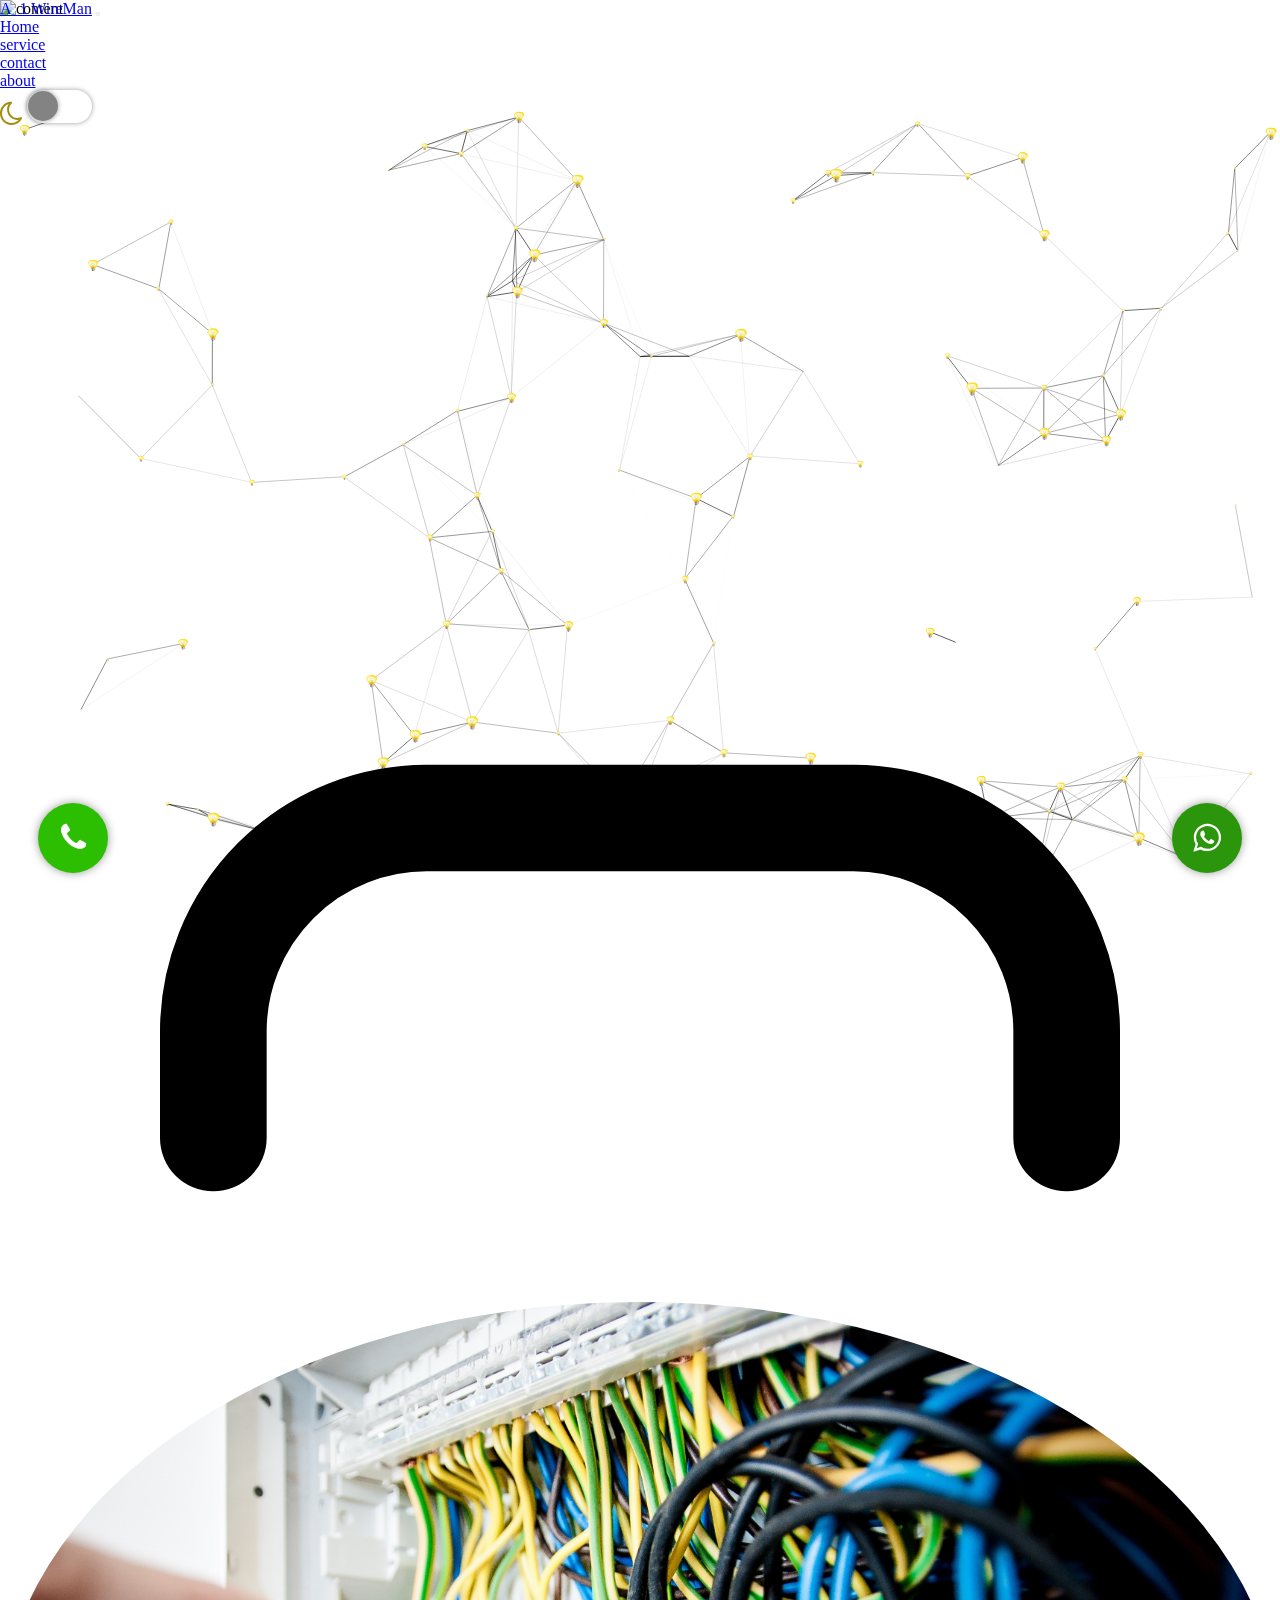
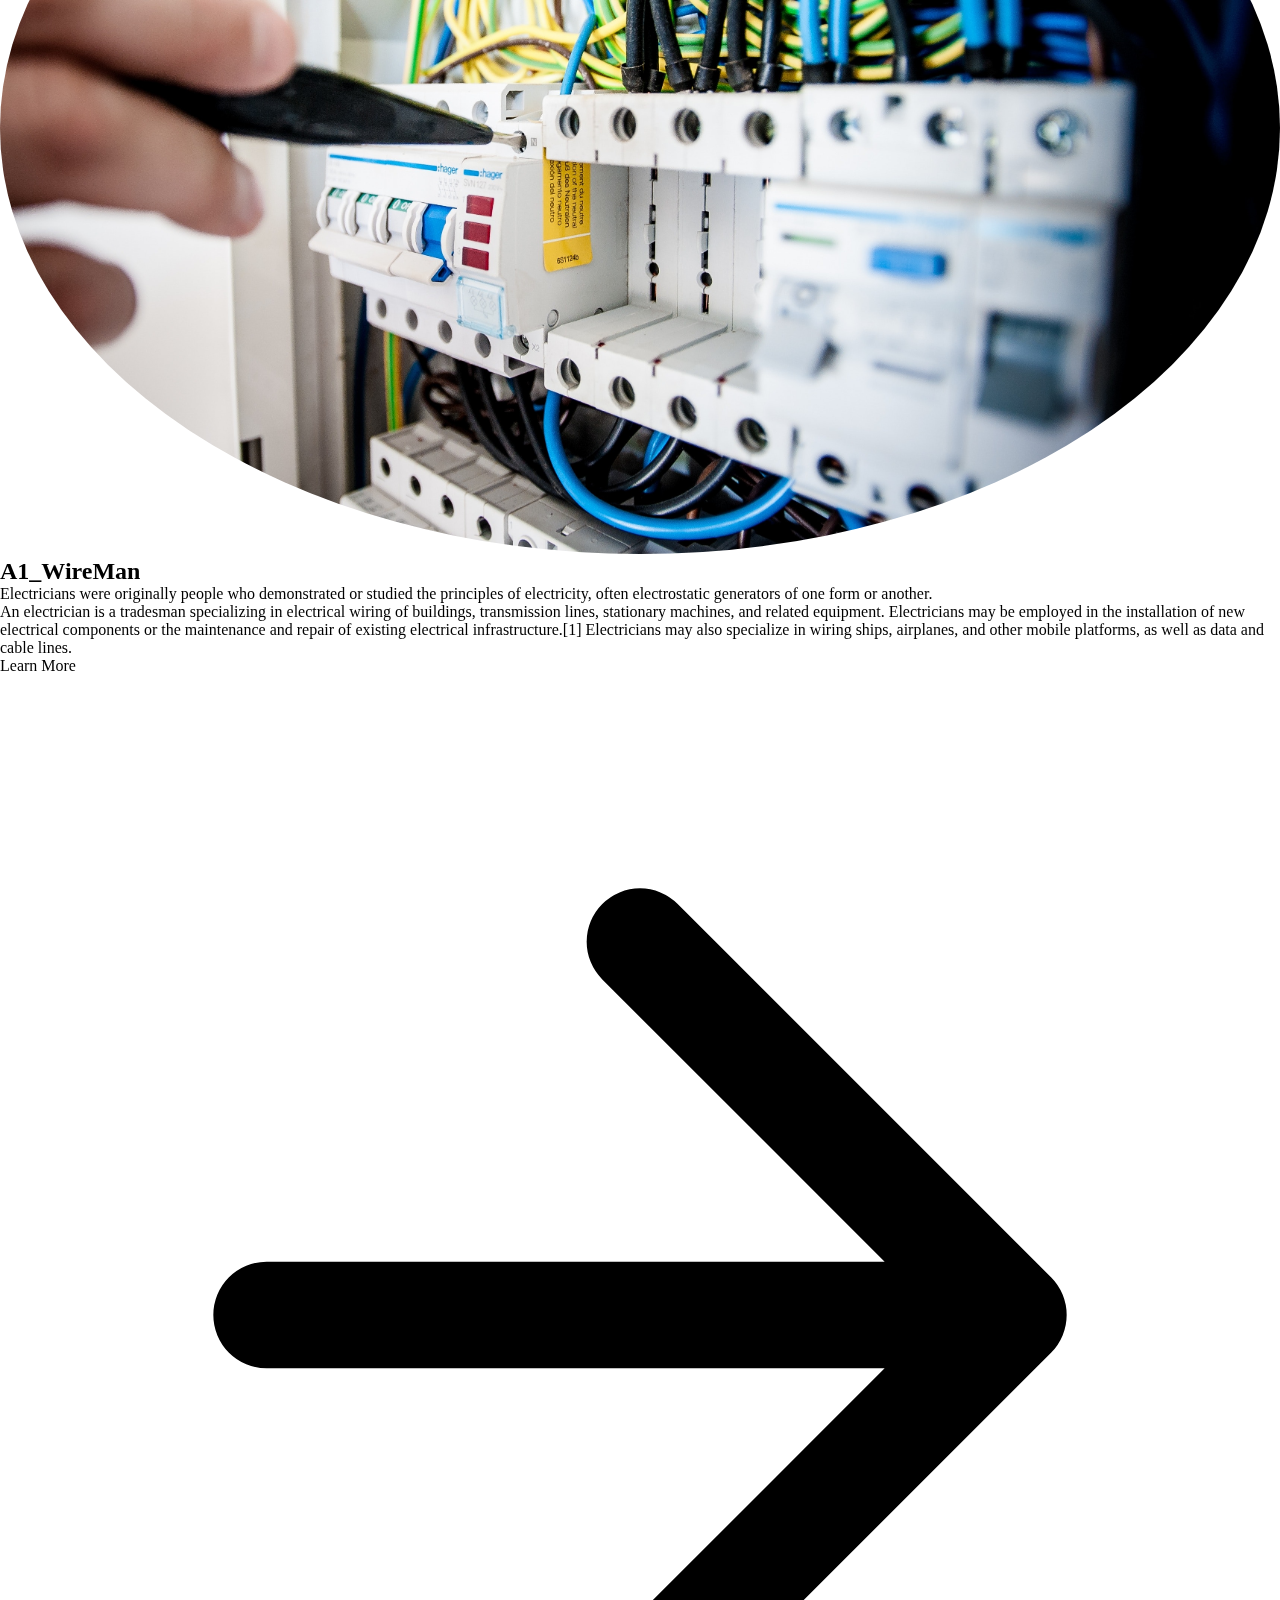
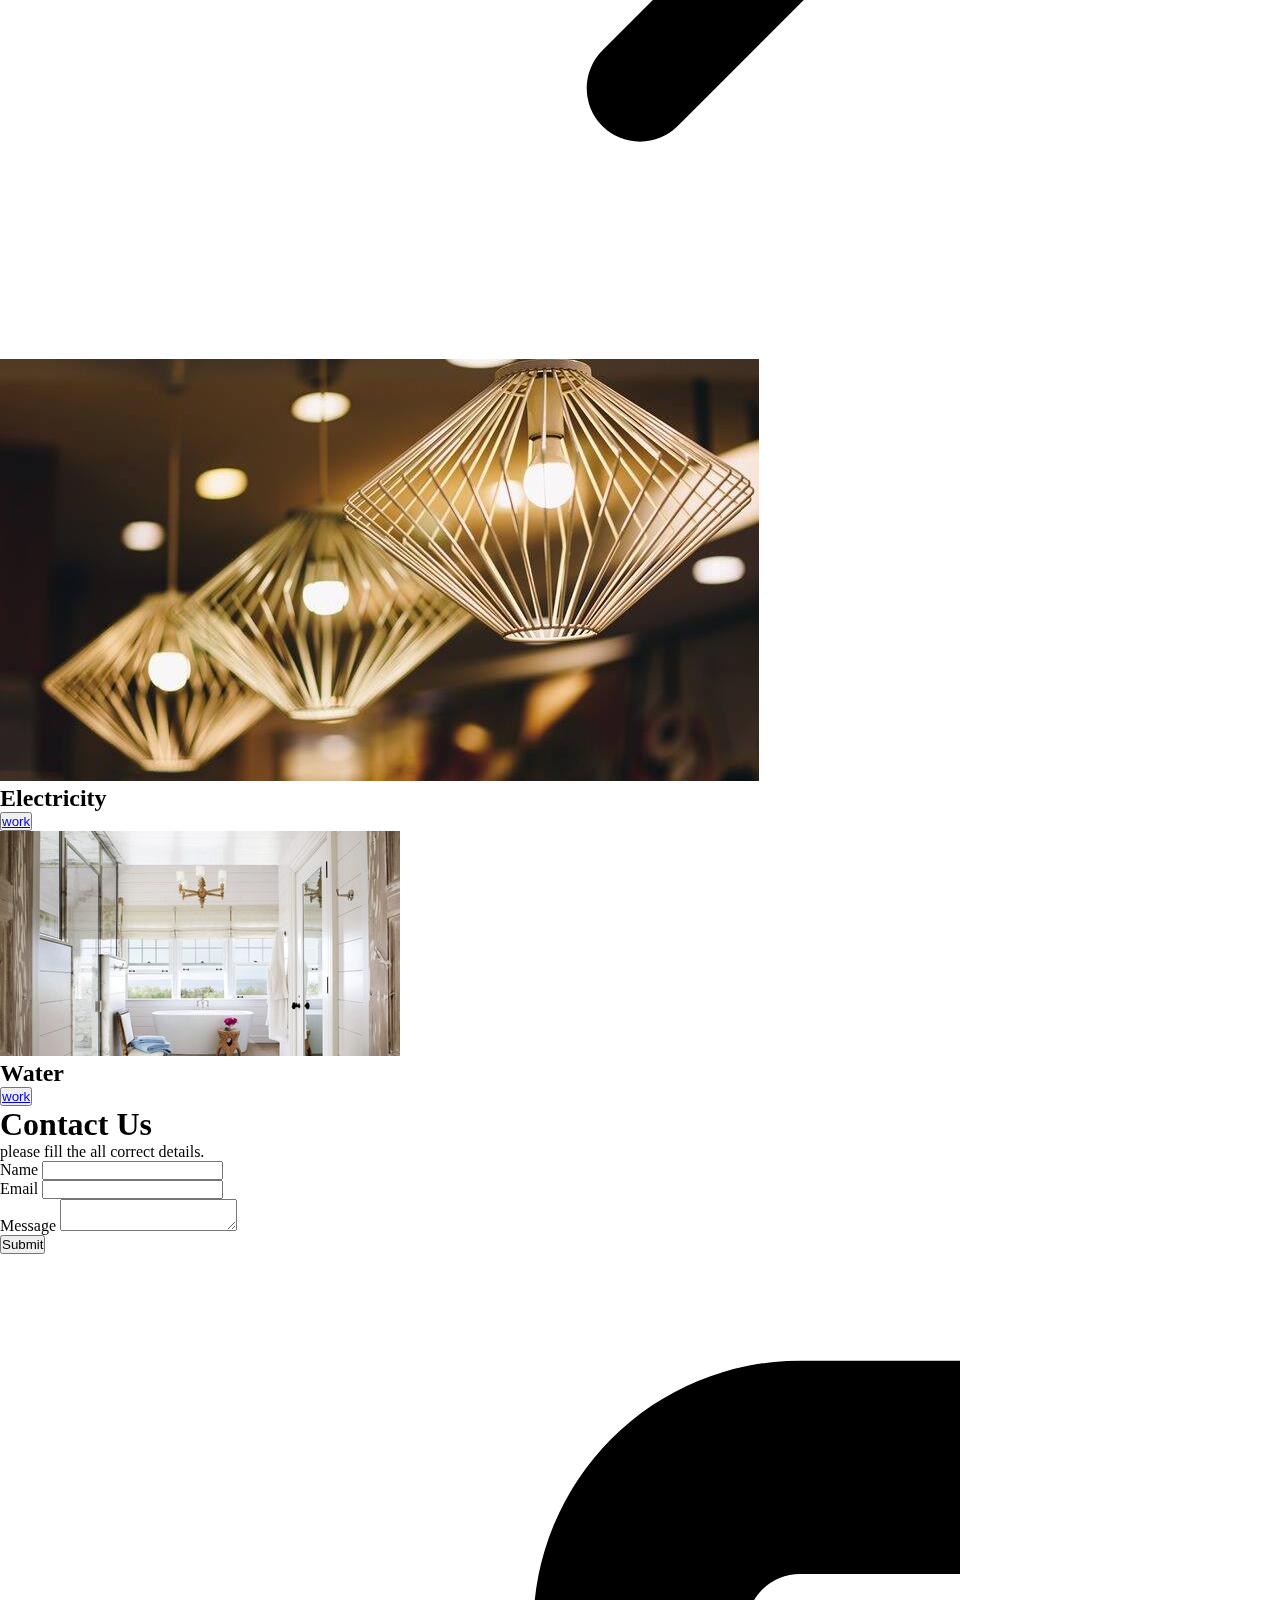
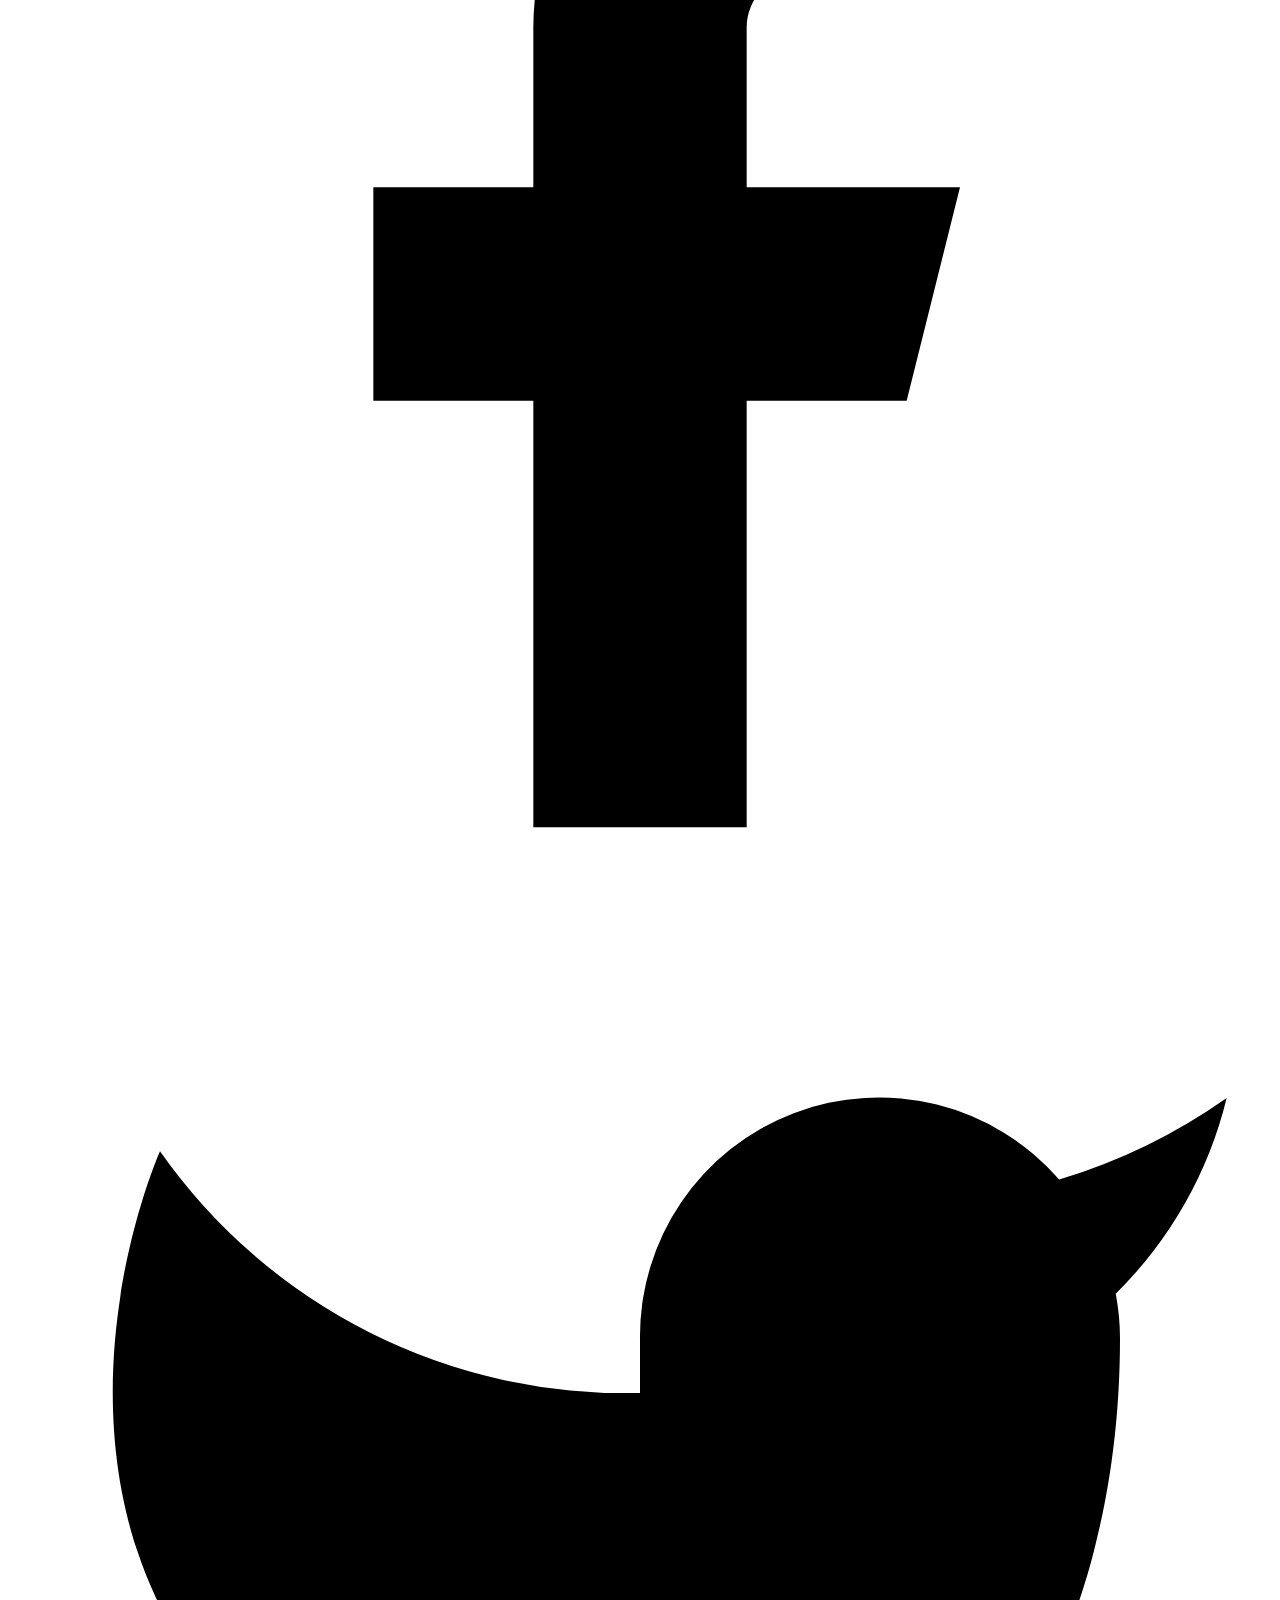
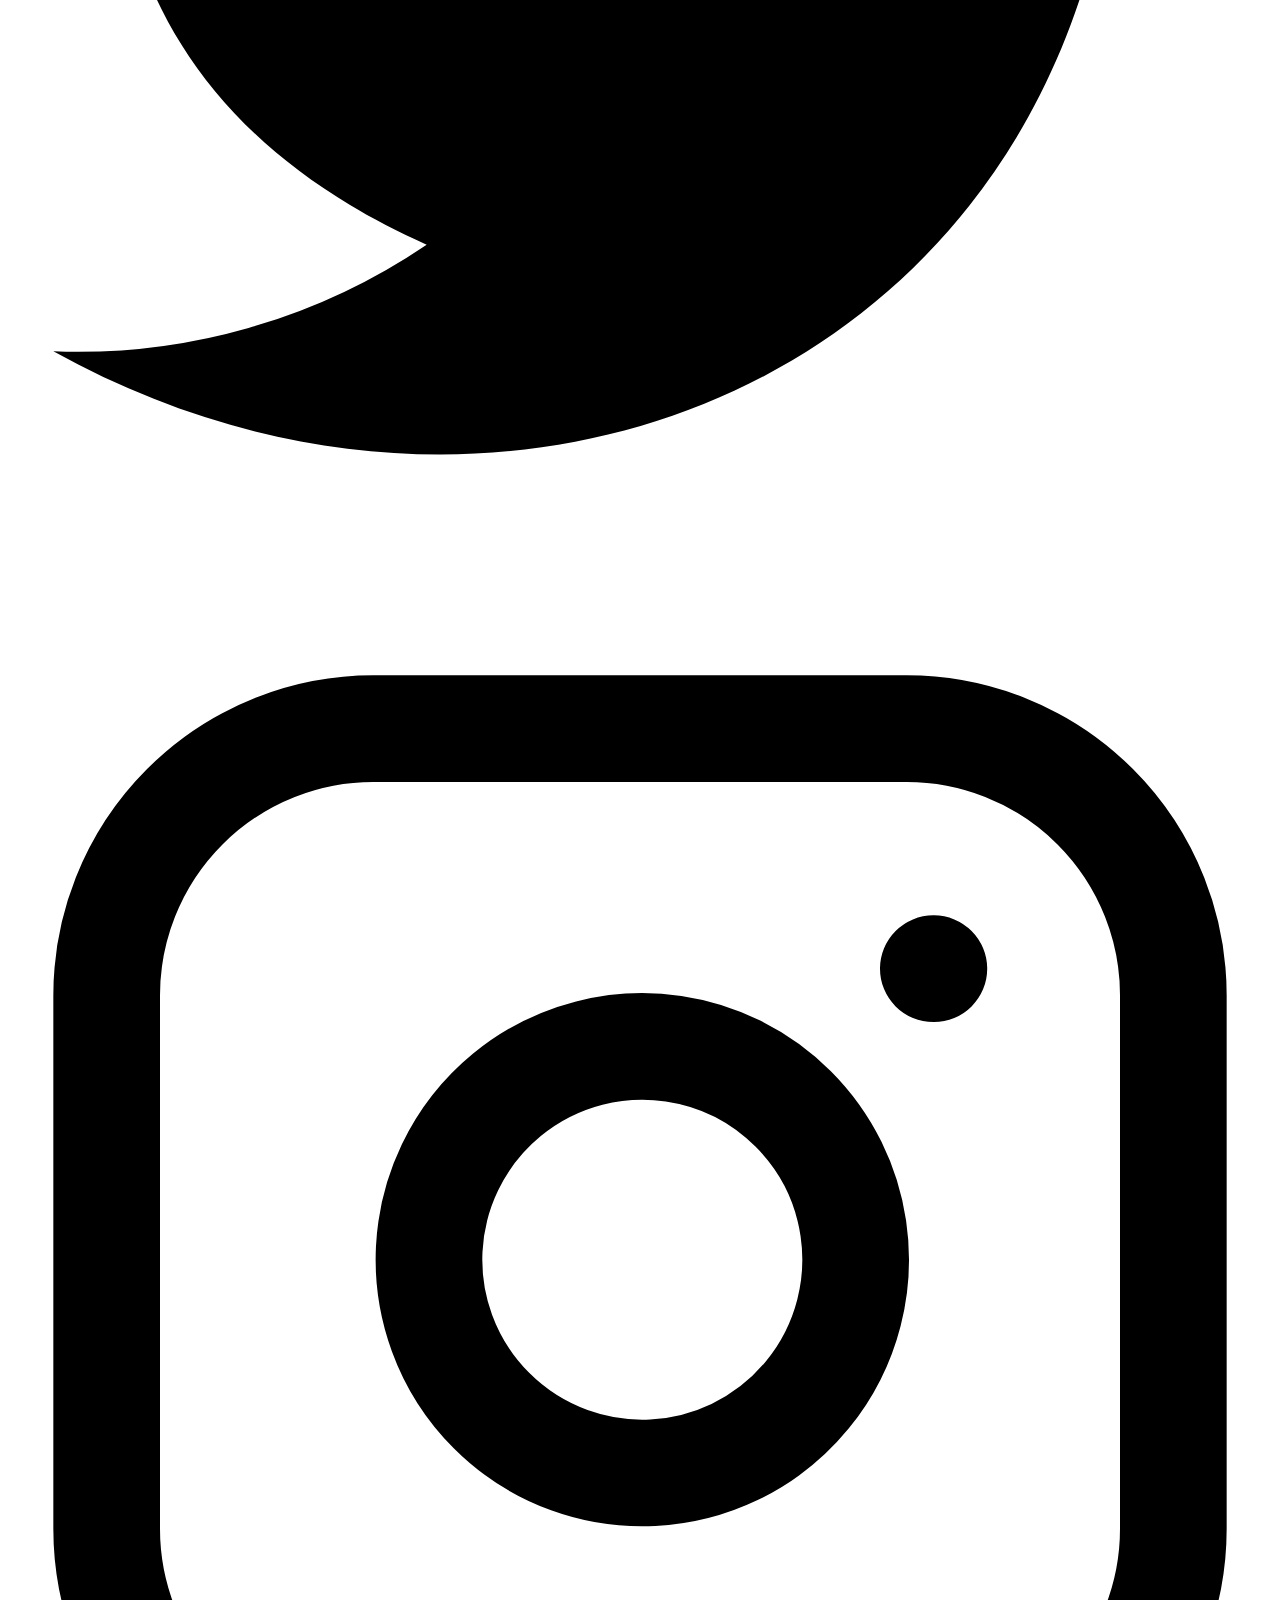
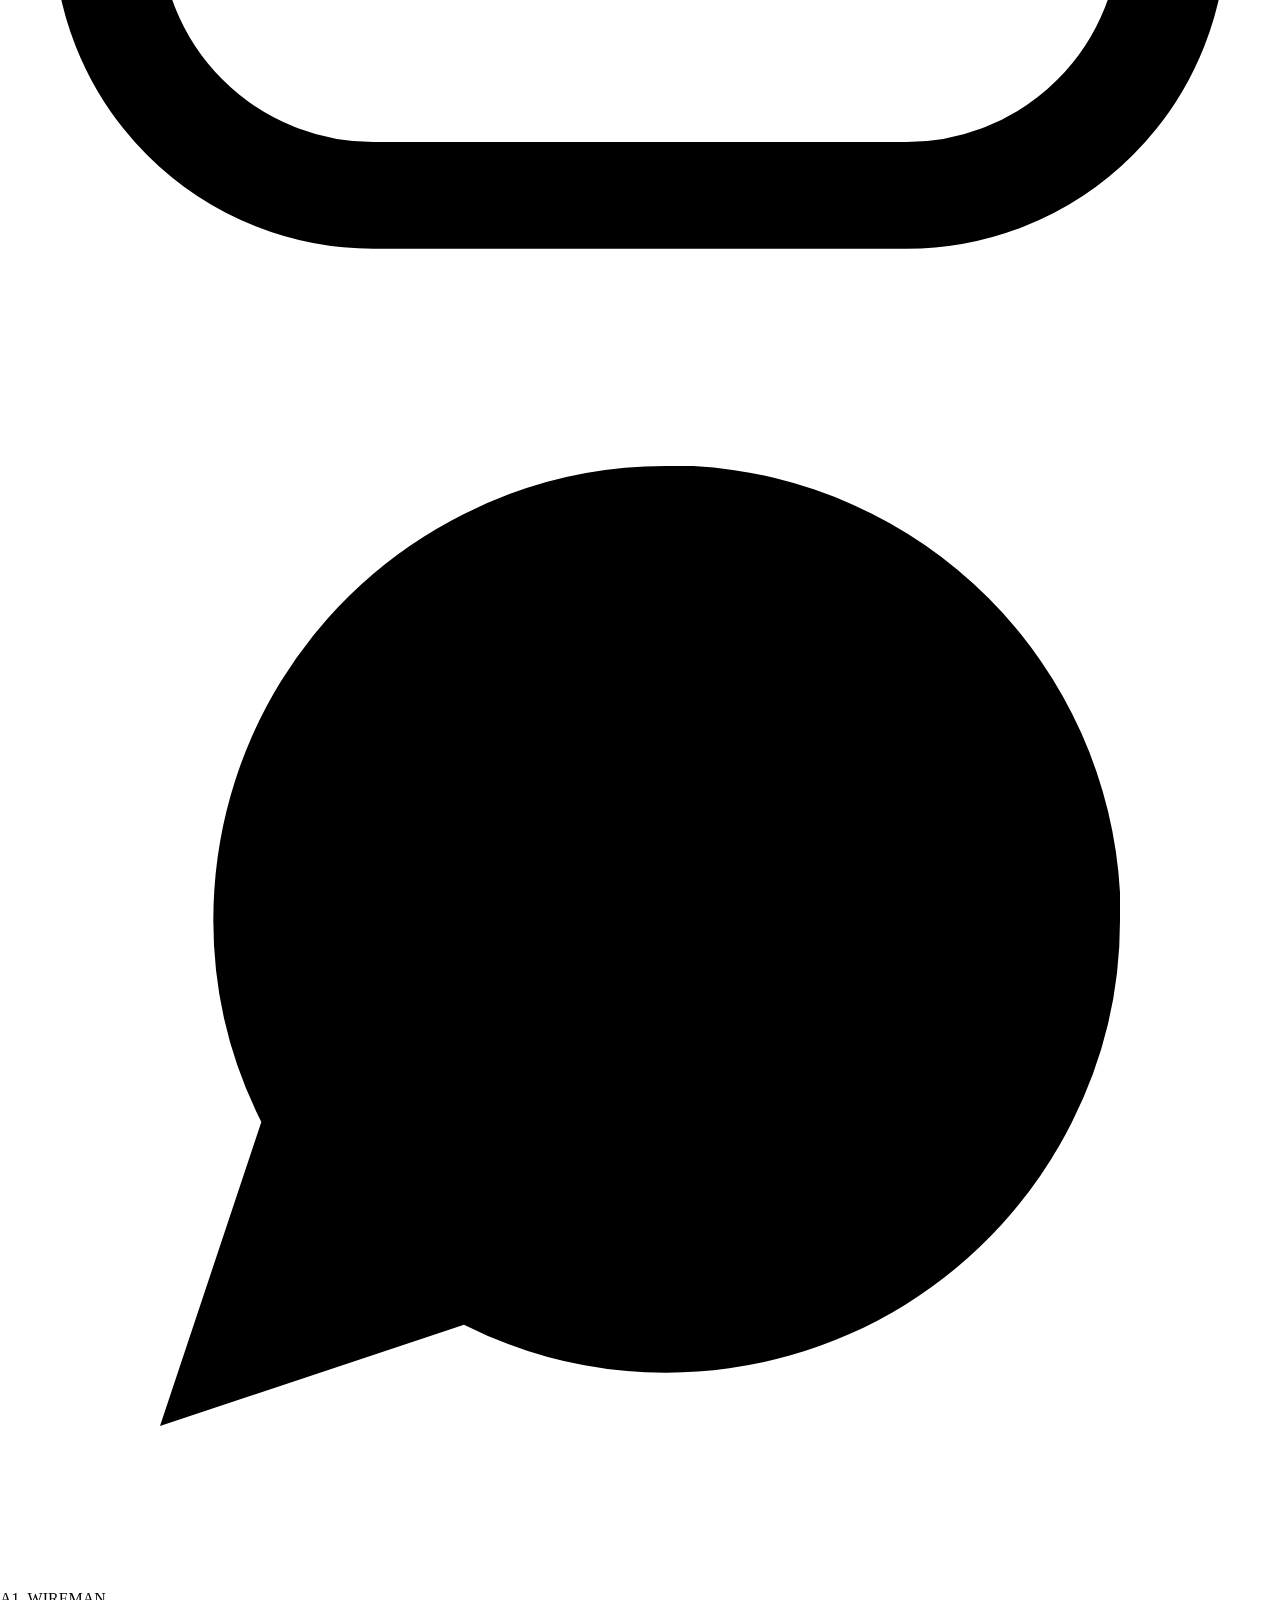
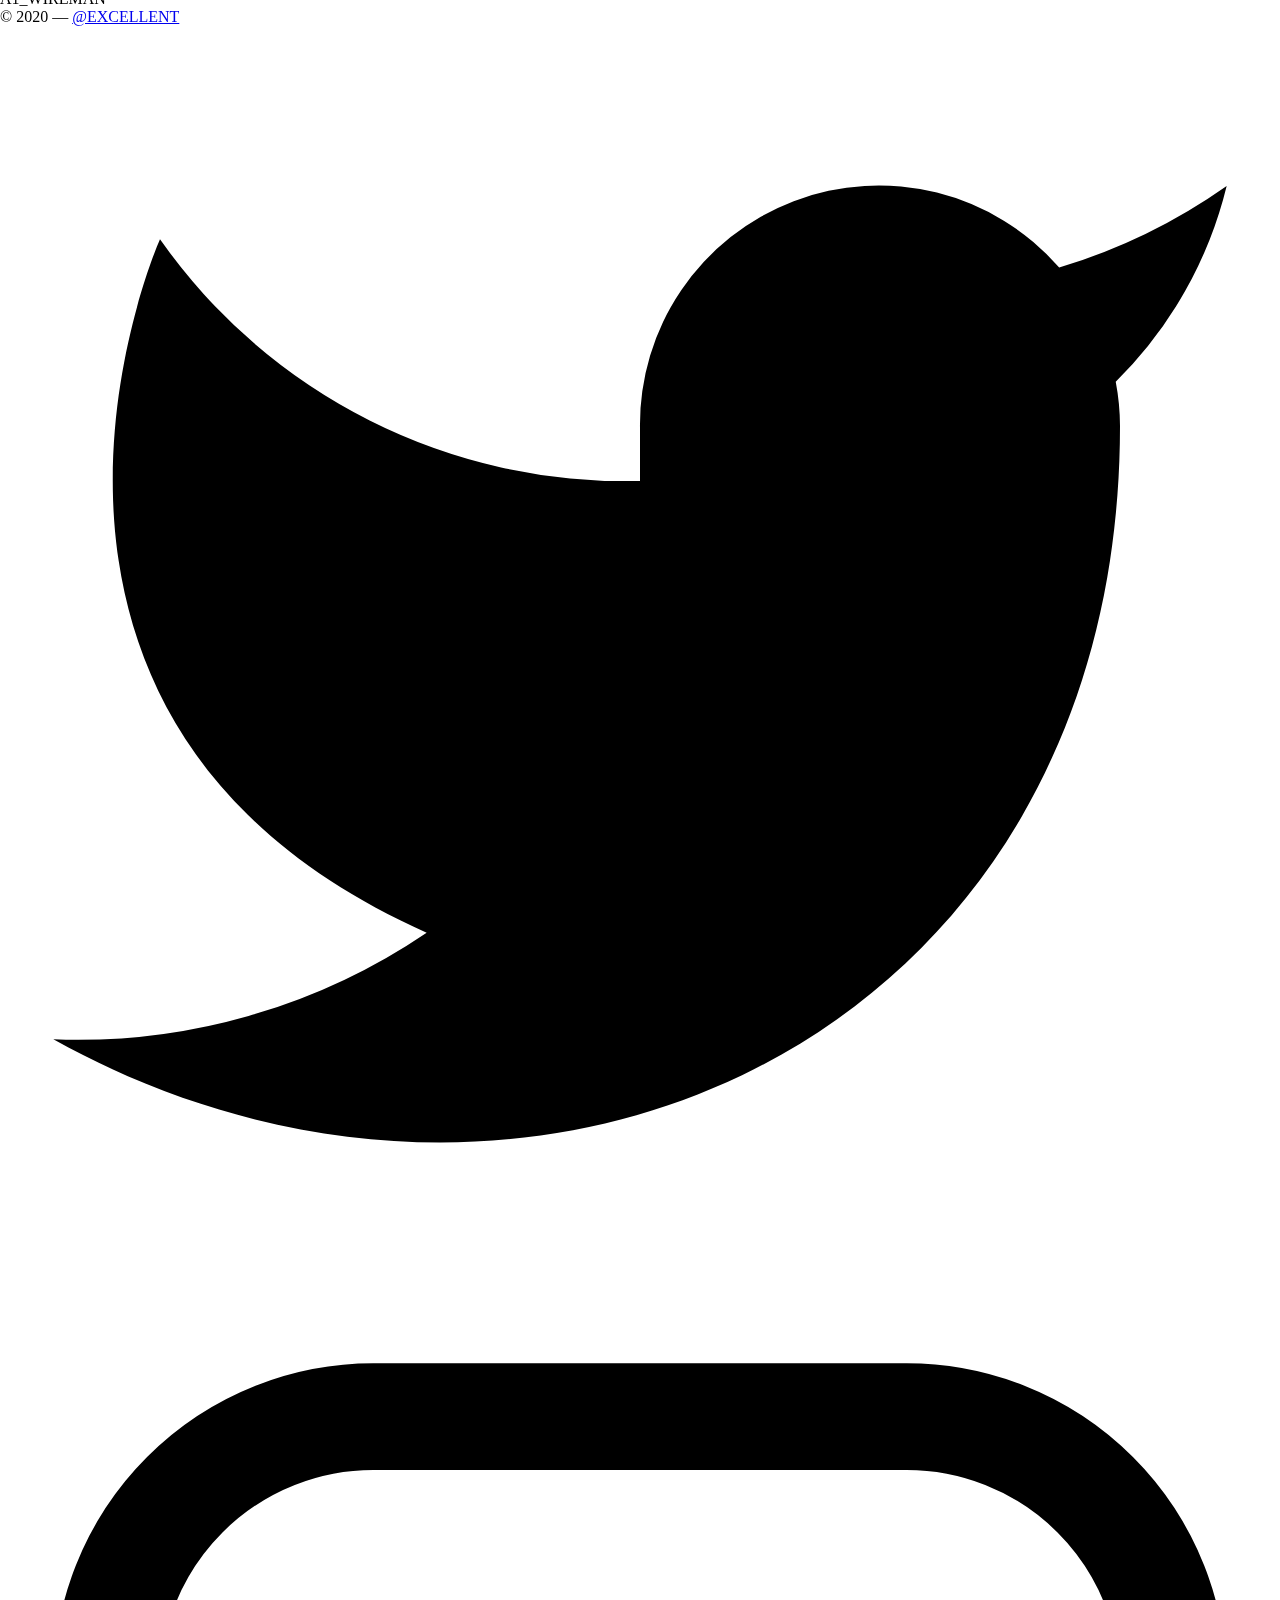
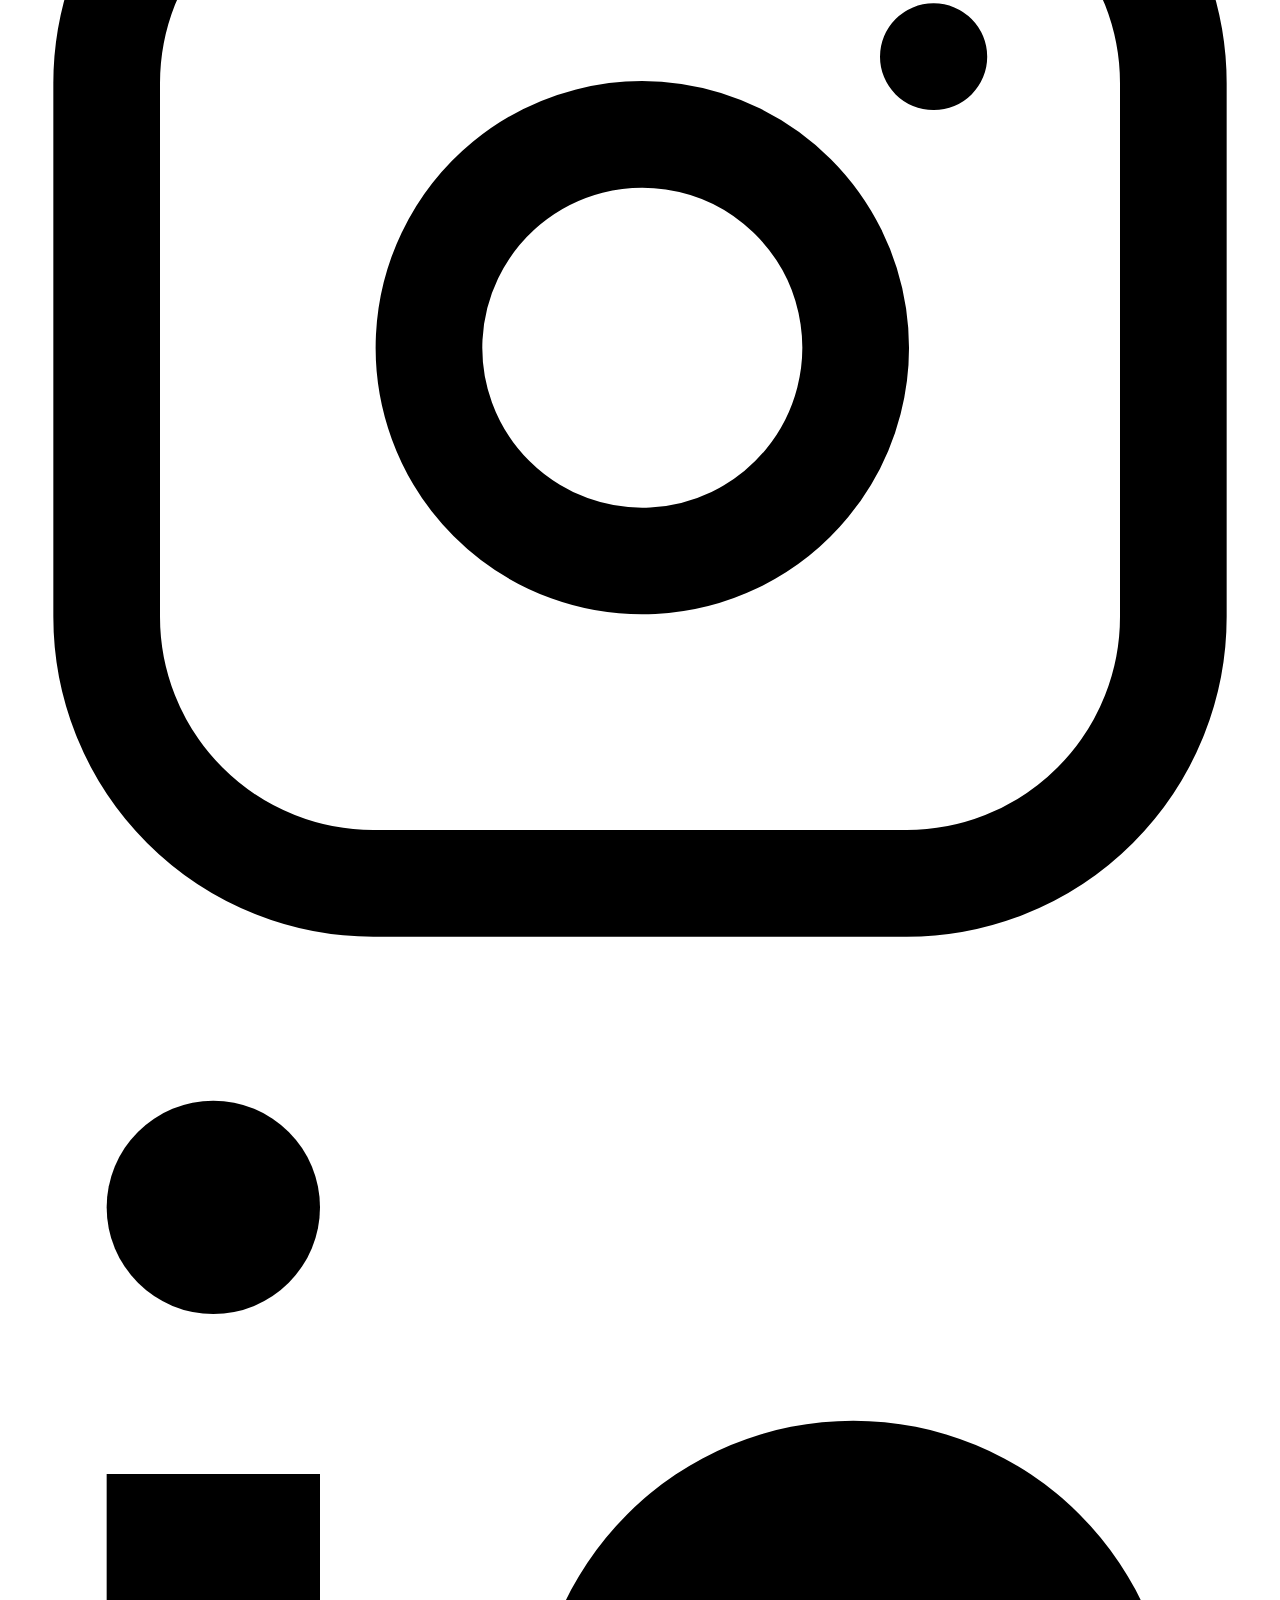
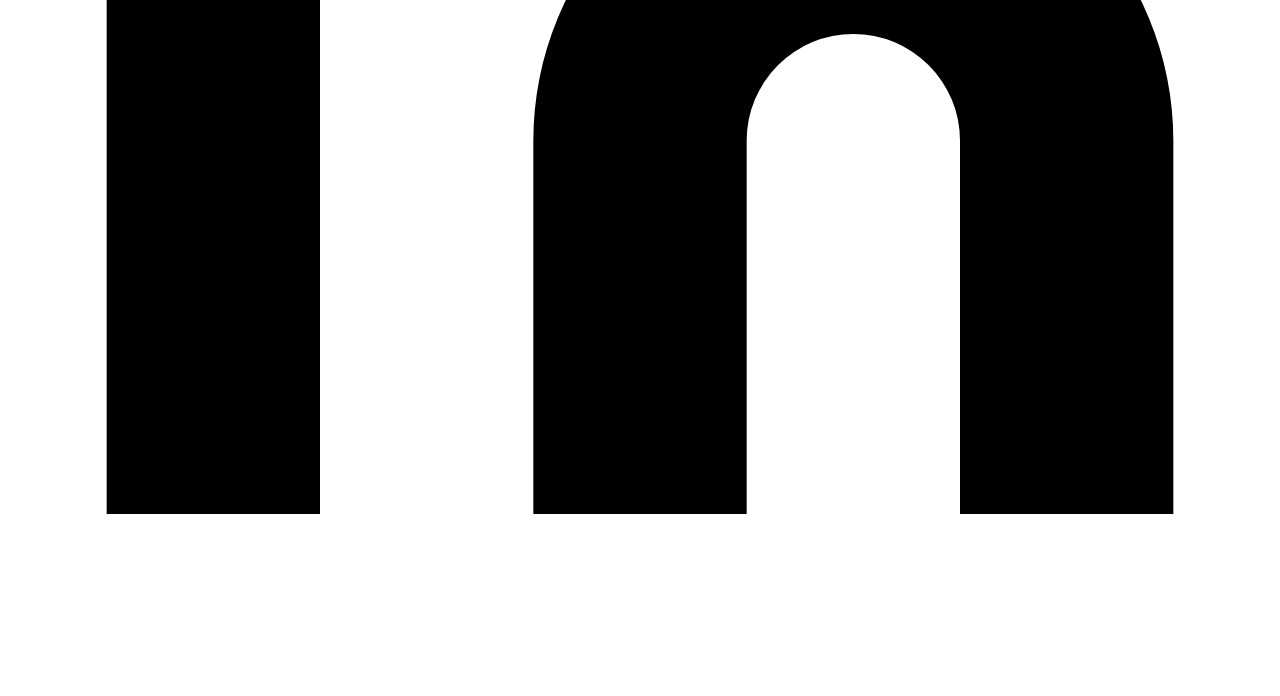
==== index.html @ ade2fabd "lightroom" ====
<!doctype html>
<html lang="en">
  <head>
    <!-- Required meta tags -->
    <meta charset="utf-8">
    <meta name="viewport" content="width=device-width, initial-scale=1">
    <link rel="stylesheet" href="css/style.css">

    <!-- Bootstrap CSS -->
    <link href="https://cdn.jsdelivr.net/npm/bootstrap@5.0.0-alpha3/dist/css/bootstrap.min.css" rel="stylesheet" integrity="sha384-CuOF+2SnTUfTwSZjCXf01h7uYhfOBuxIhGKPbfEJ3+FqH/s6cIFN9bGr1HmAg4fQ" crossorigin="anonymous">
    <link href="https://unpkg.com/tailwindcss@^2/dist/tailwind.min.css" rel="stylesheet">
    <link rel="stylesheet" href="https://cdnjs.cloudflare.com/ajax/libs/font-awesome/4.7.0/css/font-awesome.css" integrity="sha512-5A8nwdMOWrSz20fDsjczgUidUBR8liPYU+WymTZP1lmY9G6Oc7HlZv156XqnsgNUzTyMefFTcsFH/tnJE/+xBg==" crossorigin="anonymous" />

    <title>electrician</title>
  </head>
  <body class="" id="dark_JS">
    <nav class="navbar navbar-expand-lg navbar-light bg-light text-capitalize ">
        <div class="container-fluid text-center">
          <a class="navbar-brand ml-3" href="#">A_1 WireMan</a>
          <button class="navbar-toggler" type="button" data-toggle="collapse" data-target="#navbarSupportedContent" aria-controls="navbarSupportedContent" aria-expanded="false" aria-label="Toggle navigation">
            <span class="navbar-toggler-icon"></span>
          </button>
          <div class="collapse navbar-collapse" id="navbarSupportedContent">
            <ul class="navbar-nav ml-auto mb-2 mb-lg-0 pr-3 text-light">
              <li class="nav-item">
                <a class="nav-link active" aria-current="page" href="#">Home</a>
              </li>
              <li class="nav-item">
                <a class="nav-link" href="#service">service</a>
              </li>
              <li class="nav-item">
                <a class="nav-link" href="#contact">contact</a>
              </li>
              <li class="nav-item">
                <a class="nav-link" href="#">about</a>
              </li>
            </ul>
            <i class="fa fa-moon-o mr-2" aria-hidden="true"></i>
            <input type="checkbox" id="checkcode">
          </div>
        </div>
      </nav>

      <!-- header -->
      <div class="header_part">
        <section class="particles" id="particles-js"></section>
        <section class= body-font">
          <div class="container px-5 py-24 mx-auto flex flex-col">
            <div class="lg:w-4/6 mx-auto">
              <div class="rounded-lg h-64 overflow-hidden">
                <img alt="content" class="object-cover object-center h-full w-full" src="https://source.unsplash.com/1200x500/?electricity,electrician">
              </div>
              <div class="flex flex-col sm:flex-row mt-10">
                <div class="sm:w-1/3 text-center sm:pr-8 sm:py-8">
                  <div class="w-20 h-20 rounded-full inline-flex items-center justify-center bg-gray-200">
                    <svg fill="none" stroke="currentColor" stroke-linecap="round" stroke-linejoin="round" stroke-width="2" class="w-10 h-10" viewBox="0 0 24 24">
                      <path d="M20 21v-2a4 4 0 00-4-4H8a4 4 0 00-4 4v2"></path>
                      <img src="images/space.jpg" alt="" style="width: 100%; height:100%; border-radius:50%">
                      <circle cx="12" cy="7" r="4"></circle>
                    </svg>
                  </div>
                  <div class="flex flex-col items-center text-center justify-center">
                    <h2 class="font-medium title-font mt-4 text-lg">A1_WireMan</h2>
                    <div class="w-12 h-1 bg-green-500 rounded mt-2 mb-4"></div>
                    <p class="text-base">
                      Electricians were originally people who demonstrated or studied the principles of electricity, often electrostatic generators of one form or another.</p>
                  </div>
                </div>
                <div class="sm:w-2/3 sm:pl-8 sm:py-8 sm:border-l border-gray-300 sm:border-t-0 border-t mt-4 pt-4 sm:mt-0 text-center sm:text-left">
                  <p class="leading-relaxed text-lg mb-4">
                    An electrician is a tradesman specializing in electrical wiring of buildings, transmission lines, stationary machines, and related equipment. Electricians may be employed in the installation of new electrical components or the maintenance and repair of existing electrical infrastructure.[1] Electricians may also specialize in wiring ships, airplanes, and other mobile platforms, as well as data and cable lines.
                  </p>
                  <a class="text-green-500 inline-flex items-center">Learn More
                    <svg fill="none" stroke="currentColor" stroke-linecap="round" stroke-linejoin="round" stroke-width="2" class="w-4 h-4 ml-2" viewBox="0 0 24 24">
                      <path d="M5 12h14M12 5l7 7-7 7"></path>
                    </svg>
                  </a>
                </div>
              </div>
            </div>
          </div>
        </section>
        <section class=  body-font" id="service">
          <div class="container px-5 py-24 mx-auto">
            <div class="flex flex-wrap -mx-4 -mb-10 text-center">
              <div class="sm:w-1/2 mb-10 px-4">
                <div class="rounded-lg h-64 overflow-hidden">
                  <img alt="content" class="object-cover object-center h-full w-full" src="images/one.jpg">
                </div>
                <h2 class="title-font text-2xl font-medium text-black mt-6 mb-3">Electricity</h2>
                <!-- <p class="leading-relaxed text-base">Williamsburg occupy sustainable snackwave gochujang. Pinterest cornhole brunch, slow-carb neutra irony.</p> -->
                <button class="flex mx-auto mt-6 text-white bg-green-500 border-0 py-2 px-5 focus:outline-none hover:bg-green-600 rounded"><a href="work1.html" target="_blank" class="hover:bg-green-600 text-white">work</a></button>
              </div>
              <div class="sm:w-1/2 mb-10 px-4">
                <div class="rounded-lg h-64 overflow-hidden">
                  <img alt="content" class="object-cover object-center h-full w-full" src="images/water.jpg">
                </div>
                <h2 class="title-font text-2xl font-medium text-black mt-6 mb-3">Water</h2>
                <!-- <p class="leading-relaxed text-base">Williamsburg occupy sustainable snackwave gochujang. Pinterest cornhole brunch, slow-carb neutra irony.</p> -->
                <button class="flex mx-auto mt-6 text-white bg-green-500 border-0 py-2 px-5 focus:outline-none hover:bg-green-600 rounded"><a href="work2.html" target="_blank" class="hover:bg-green-600 text-white">work</a></button>
              </div>
            </div>
          </div>
        </section>
        <section class= body-font relative" id="contact">
          <div class="container px-5 py-24 mx-auto">
            <div class="flex flex-col text-center w-full mb-12">
              <h1 class="sm:text-3xl text-2xl font-medium title-font mb-4">Contact Us</h1>
              <p class="lg:w-2/3 mx-auto leading-relaxed text-base">please fill the all correct details.</p>
            </div>
            <div class="lg:w-1/2 md:w-2/3 mx-auto">
              <div class="flex flex-wrap -m-2">
                <div class="p-2 w-1/2">
                  <div class="relative">
                    <label for="name" class="leading-7 text-sm">Name</label>
                    <input type="text" id="name" name="name" class="w-full bg-gray-100 rounded border border-gray-300 focus:border-orange-500 text-base outline-none py-1 px-3 leading-8 transition-colors duration-200 ease-in-out">
                  </div>
                </div>
                <div class="p-2 w-1/2">
                  <div class="relative">
                    <label for="email" class="leading-7 text-sm">Email</label>
                    <input type="email" id="email" name="email" class="w-full bg-gray-100 rounded border border-gray-300 focus:border-orange-500 text-base outline-none py-1 px-3 leading-8 transition-colors duration-200 ease-in-out">
                  </div>
                </div>
                <div class="p-2 w-full">
                  <div class="relative">
                    <label for="message" class="leading-7 text-sm">Message</label>
                    <textarea id="message" name="message" class="w-full bg-gray-100 rounded border border-gray-300 focus:border-orange-500 h-32 text-base outline-none py-1 px-3 resize-none leading-6 transition-colors duration-200 ease-in-out"></textarea>
                  </div>
                </div>
                <div class="p-2 w-full">
                  <button class="flex mx-auto text-white bg-gray-500 border-0 py-2 px-8 focus:outline-none hover:bg-orange-600 rounded text-lg">Submit</button>
                </div>
                <div class="p-2 w-full pt-8 mt-8 border-t border-gray-200 text-center">
                  <span class="inline-flex">
                    <a class="ml-4">
                      <svg fill="currentColor" stroke-linecap="round" stroke-linejoin="round" stroke-width="2" class="w-5 h-5" viewBox="0 0 24 24">
                        <path d="M18 2h-3a5 5 0 00-5 5v3H7v4h3v8h4v-8h3l1-4h-4V7a1 1 0 011-1h3z"></path>
                      </svg>
                    </a>
                    <a class="ml-4">
                      <svg fill="currentColor" stroke-linecap="round" stroke-linejoin="round" stroke-width="2" class="w-5 h-5" viewBox="0 0 24 24">
                        <path d="M23 3a10.9 10.9 0 01-3.14 1.53 4.48 4.48 0 00-7.86 3v1A10.66 10.66 0 013 4s-4 9 5 13a11.64 11.64 0 01-7 2c9 5 20 0 20-11.5a4.5 4.5 0 00-.08-.83A7.72 7.72 0 0023 3z"></path>
                      </svg>
                    </a>
                    <a class="ml-4">
                      <svg fill="none" stroke="currentColor" stroke-linecap="round" stroke-linejoin="round" stroke-width="2" class="w-5 h-5" viewBox="0 0 24 24">
                        <rect width="20" height="20" x="2" y="2" rx="5" ry="5"></rect>
                        <path d="M16 11.37A4 4 0 1112.63 8 4 4 0 0116 11.37zm1.5-4.87h.01"></path>
                      </svg>
                    </a>
                    <a class="ml-4">
                      <svg fill="currentColor" stroke-linecap="round" stroke-linejoin="round" stroke-width="2" class="w-5 h-5" viewBox="0 0 24 24">
                        <path d="M21 11.5a8.38 8.38 0 01-.9 3.8 8.5 8.5 0 01-7.6 4.7 8.38 8.38 0 01-3.8-.9L3 21l1.9-5.7a8.38 8.38 0 01-.9-3.8 8.5 8.5 0 014.7-7.6 8.38 8.38 0 013.8-.9h.5a8.48 8.48 0 018 8v.5z"></path>
                      </svg>
                    </a>
                  </span>
                </div>
              </div>
            </div>
          </div>
        </section>
        <footer class= bg-light-900 body-font">
          <div class="container px-5 py-8 mx-auto flex items-center sm:flex-row flex-col">
            <a class="flex title-font font-medium items-center md:justify-start justify-center text-white">
              <span class="ml-3 text-xl text-black">A1_WIREMAN</span>
            </a>
            <p class="text-sm sm:ml-4 sm:pl-4 sm:border-l-2 sm:border-gray-800 sm:py-2 sm:mt-0 mt-4">© 2020 —
              <a href="https://twitter.com/knyttneve" class= ml-1" target="_blank" rel="noopener noreferrer">@EXCELLENT</a>
            </p>
            <span class="inline-flex sm:ml-auto sm:mt-0 mt-4 justify-center sm:justify-start">
              <a class=">
                <svg fill="currentColor" stroke-linecap="round" stroke-linejoin="round" stroke-width="2" class="w-5 h-5" viewBox="0 0 24 24">
                  <path d="M18 2h-3a5 5 0 00-5 5v3H7v4h3v8h4v-8h3l1-4h-4V7a1 1 0 011-1h3z"></path>
                </svg>
              </a>
              <a class="ml-3">
                <svg fill="currentColor" stroke-linecap="round" stroke-linejoin="round" stroke-width="2" class="w-5 h-5" viewBox="0 0 24 24">
                  <path d="M23 3a10.9 10.9 0 01-3.14 1.53 4.48 4.48 0 00-7.86 3v1A10.66 10.66 0 013 4s-4 9 5 13a11.64 11.64 0 01-7 2c9 5 20 0 20-11.5a4.5 4.5 0 00-.08-.83A7.72 7.72 0 0023 3z"></path>
                </svg>
              </a>
              <a class="ml-3">
                <svg fill="none" stroke="currentColor" stroke-linecap="round" stroke-linejoin="round" stroke-width="2" class="w-5 h-5" viewBox="0 0 24 24">
                  <rect width="20" height="20" x="2" y="2" rx="5" ry="5"></rect>
                  <path d="M16 11.37A4 4 0 1112.63 8 4 4 0 0116 11.37zm1.5-4.87h.01"></path>
                </svg>
              </a>
              <a class="ml-3">
                <svg fill="currentColor" stroke="currentColor" stroke-linecap="round" stroke-linejoin="round" stroke-width="0" class="w-5 h-5" viewBox="0 0 24 24">
                  <path stroke="none" d="M16 8a6 6 0 016 6v7h-4v-7a2 2 0 00-2-2 2 2 0 00-2 2v7h-4v-7a6 6 0 016-6zM2 9h4v12H2z"></path>
                  <circle cx="4" cy="4" r="2" stroke="none"></circle>
                </svg>
              </a>
            </span>
          </div>
        </footer>
        <a href="tel:9512521086" class="" id="punit">punit</a>
        <a href="tel:7372987078" class="" id="prem">prem</a>
        <div class="call_system" id="call_me">
          <i class="fa fa-phone" aria-hidden="true" title="call"></i>
        </div>



        <!-- whatsapp part -->
        <a href="whatsapp://send?phone=+9512521086" class="" id="pu_id">punit</a>
        <a href="whatsapp://send?phone=+7372987078" class="" id="pr_id">prem</a>
        <div class="whatsapp_sys" id="msg_me">
          <i class="fa fa-whatsapp" aria-hidden="true" title="call"></i>
        </div>
      </div>
    
    <!-- Optional JavaScript; choose one of the two! -->

    <!-- Option 1: Bootstrap Bundle with Popper.js -->
    <script src="https://cdn.jsdelivr.net/npm/bootstrap@5.0.0-alpha3/dist/js/bootstrap.bundle.min.js" integrity="sha384-popRpmFF9JQgExhfw5tZT4I9/CI5e2QcuUZPOVXb1m7qUmeR2b50u+YFEYe1wgzy" crossorigin="anonymous"></script>

    <!-- Option 2: Separate Popper.js and Bootstrap JS
    <script src="https://cdn.jsdelivr.net/npm/popper.js@1.16.1/dist/umd/popper.min.js" integrity="sha384-9/reFTGAW83EW2RDu2S0VKaIzap3H66lZH81PoYlFhbGU+6BZp6G7niu735Sk7lN" crossorigin="anonymous"></script>
    <script src="https://cdn.jsdelivr.net/npm/bootstrap@5.0.0-alpha3/dist/js/bootstrap.min.js" integrity="sha384-t6I8D5dJmMXjCsRLhSzCltuhNZg6P10kE0m0nAncLUjH6GeYLhRU1zfLoW3QNQDF" crossorigin="anonymous"></script>
    -->
    <script src="particles.js"></script>
    <script src="app.js"></script>
    <script>
      const call_me = document.getElementById('call_me');
      const msg_me = document.getElementById('msg_me');
      const dark_site = document.getElementById('checkcode');

      call_me.addEventListener("click", ()=>{
        const punit = document.getElementById('punit');
        const prem = document.getElementById('prem');
        punit.classList.toggle('punitt');
        prem.classList.toggle('premm');

        punit.style.color = '#fff';
        prem.style.color = '#fff';
      })
      msg_me.addEventListener('click',()=>{
        const pnt = document.getElementById('pu_id');
        const prm = document.getElementById('pr_id');
        pnt.classList.toggle('pu');
        prm.classList.toggle('pr');

        pnt.style.color="#fff";
        prm.style.color="#fff";
      })

      dark_site.addEventListener('click', ()=>{
        const mode = document.getElementById('dark_JS');
        mode.classList.toggle('dark_mode');
      })

      
    </script>

  </body>
</html>
---- css/style.css ----
*{
    padding: 0%;
    margin: 0%;
    box-sizing: border-box;
    user-select: none;
}

nav{
    position: fixed!important;
    z-index: 99;
    width: 100%!important;
}
.header_part{
    position: relative;
    width: 100%;
    height: 90vh;
}
.call_system{
    width: 70px;
    height: 70px;
    background-color: rgb(44, 190, 0);
    position: fixed;
    bottom: 3%;
    left: 3%;
    border-radius: 50%;
    overflow: hidden;
    place-items: center;
    display: grid;
    font-size: 2rem;
    color: #ffffff;
    box-shadow: 0 0 10px rgb(0,0,0,.4);
    cursor: pointer;
    transition-duration: 300ms;
}
.call_system:hover{
   transform: scale(.9);
}
.punitt{
    position: fixed;
    bottom: 30%;
    left: 3.6%;
    width: 60px;
    height: 60px;
    background-color: rgb(53, 233, 7);
    place-items: center;
    display: grid;
    border-radius: 50%;
    text-transform: uppercase;
    color: #fff;
    /* font-weight: bold; */
    /* padding: 10px; */
    transition-duration: 400ms;
}
.punitt:hover{
    color: #fff;
    background-color: rgb(44, 190, 0);
}
.premm{
    position: fixed;
    bottom: 18%;
    left: 3.6%;
    width: 60px;
    height: 60px;
    background-color: rgb(53, 233, 7);
    place-items: center;
    display: grid;
    border-radius: 50%;
    text-transform: uppercase;
    color: #fff;
    transition-duration: 400ms;
    /* padding: 10px; */
    /* font-weight: bold; */
}
.premm:hover{
    color: #fff;
    background-color: rgb(44, 190, 0);
}
#punit{
    color: transparent;
}
#prem{
    color: transparent;
}
.whatsapp_sys{
        width: 70px;
        height: 70px;
        background-color: rgb(43, 150, 11);
        position: fixed;
        bottom: 3%;
        right: 3%;
        border-radius: 50%;
        overflow: hidden;
        place-items: center;
        display: grid;
        font-size: 2rem;
        color: #ffffff;
        box-shadow: 0 0 10px rgb(0,0,0,.4);
        cursor: pointer;
        transition-duration: 300ms;
}
.whatsapp_sys:hover{
    transform: scale(.9);
}


.pu{
    position: fixed;
    bottom: 30%;
    right: 3.6%;
    width: 60px;
    height: 60px;
    background-color: rgb(53, 233, 7);
    place-items: center;
    display: grid;
    border-radius: 50%;
    text-transform: uppercase;
    color: #fff;
    /* font-weight: bold; */
    /* padding: 10px; */
    transition-duration: 400ms;
}
.pu:hover{
    color: #fff;
}

.pr{
    position: fixed;
    bottom: 18%;
    right: 3.6%;
    width: 60px;
    height: 60px;
    background-color: rgb(53, 233, 7);
    place-items: center;
    display: grid;
    border-radius: 50%;
    text-transform: uppercase;
    color: #fff;
    transition-duration: 400ms;
}
.pr:hover{
    color: #fff;
}

#pu_id{
    color: transparent;
}
#pr_id{
    color: transparent;
}
.particles{
    position: absolute;
    top: 10%;
    width: 100%;
    height: 100%;
    z-index: -1;
}
input[type="checkbox"]{
    position: relative;
    width: 65px;
    height: 33px;
    background-color: #fff;
    appearance: none;
    -webkit-appearance: none;
    border: none;
    outline: none;
    box-shadow: 0 0 5px rgb(0,0,0,.4);
    border-radius: 40px;
    cursor: pointer;
    transition-duration: 400ms;
}
input:checked[type="checkbox"]{
    background-color: rgba(0, 0, 0, 0.733);
}
input[type="checkbox"]::before{
    content: '';
    position: absolute;
    width: 30px;
    height: 30px;
    background-color: rgba(0, 0, 0, 0.486);
    border-radius: 50%;
    box-shadow: 0 0 5px rgb(0,0,0,.4);
    top: 1px;
    left: 1px;
    transition-duration: 400ms;
}
input:checked[type="checkbox"]::before{
    left: 33px;
    top: 1px;
    background-color: #fff;
}
.fa-moon-o{
    font-size: 1.7rem!important;
    color: rgb(163, 140, 7);
}
.dark_mode{
    background-color: #000;
    color: #fff!important;
}

@media(max-width:768px){
   .fa-moon-o{
    position: relative;
    top: -5px;
   }
}
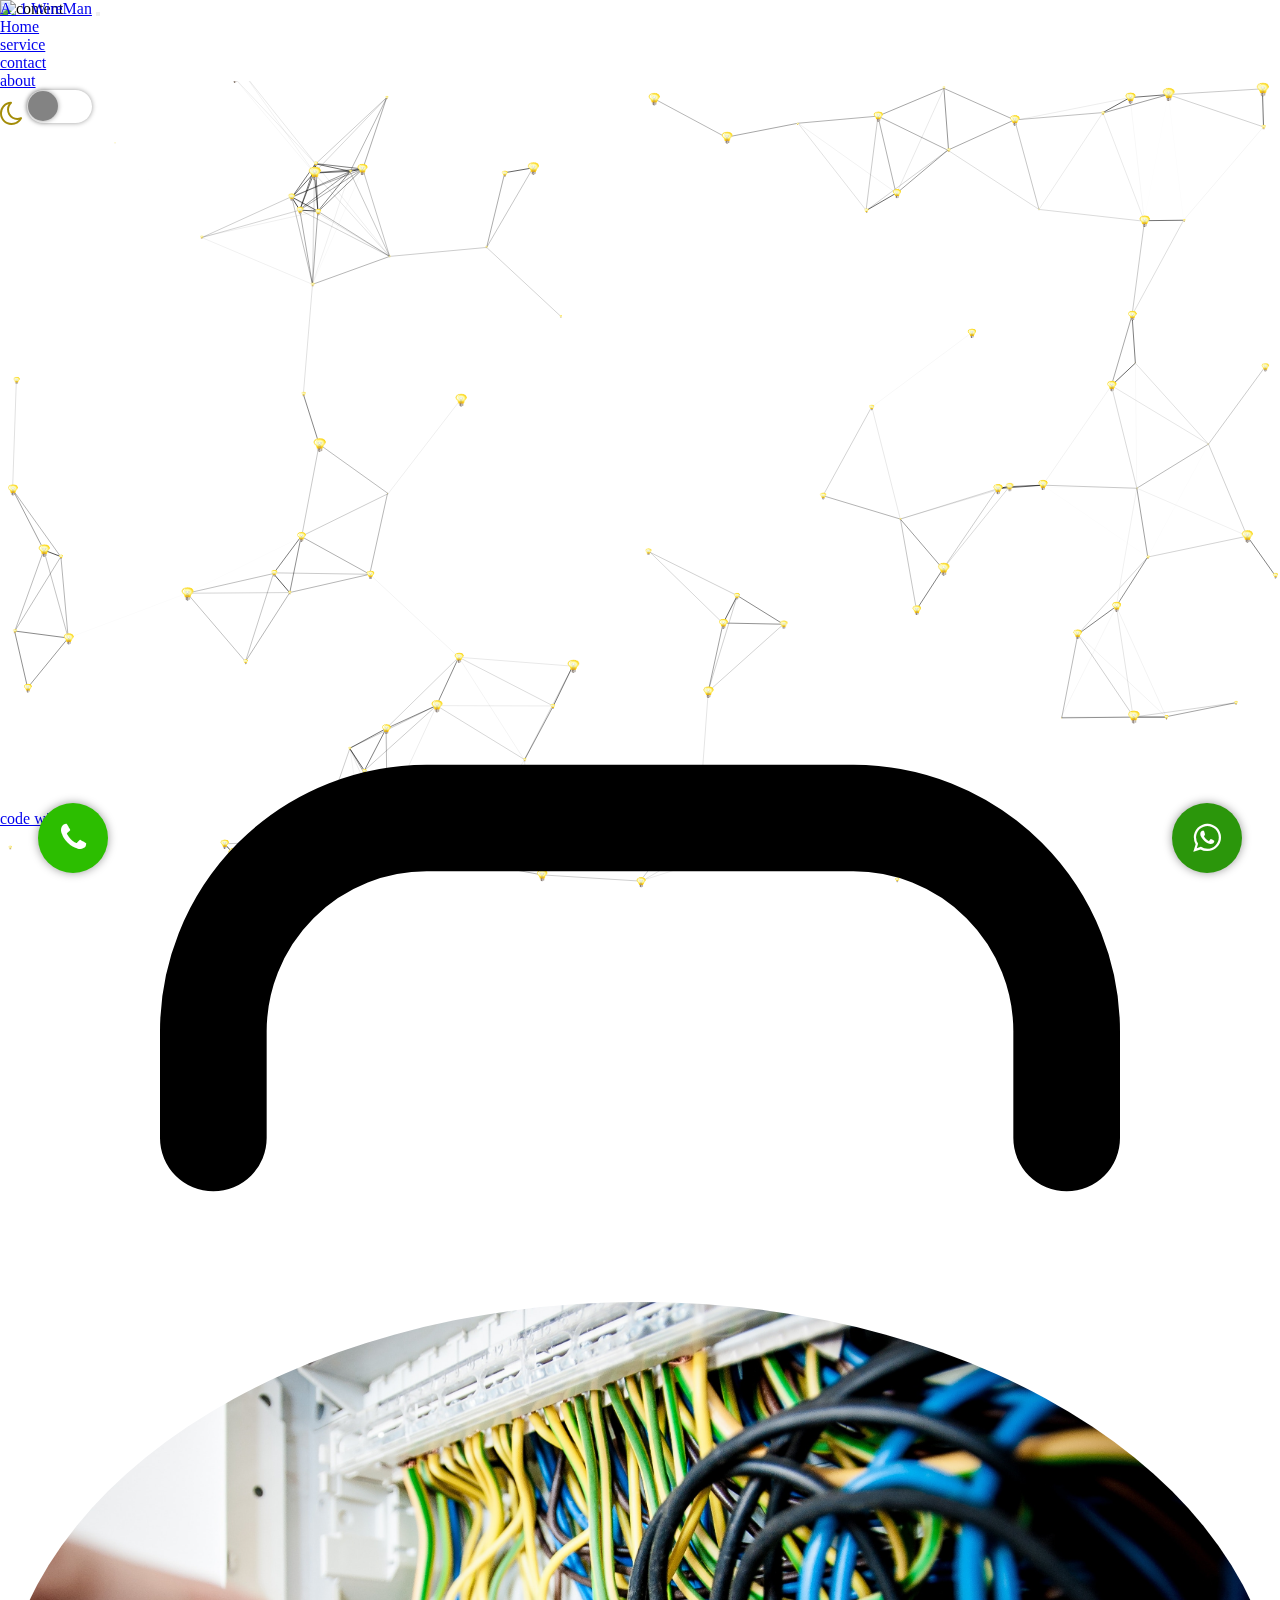
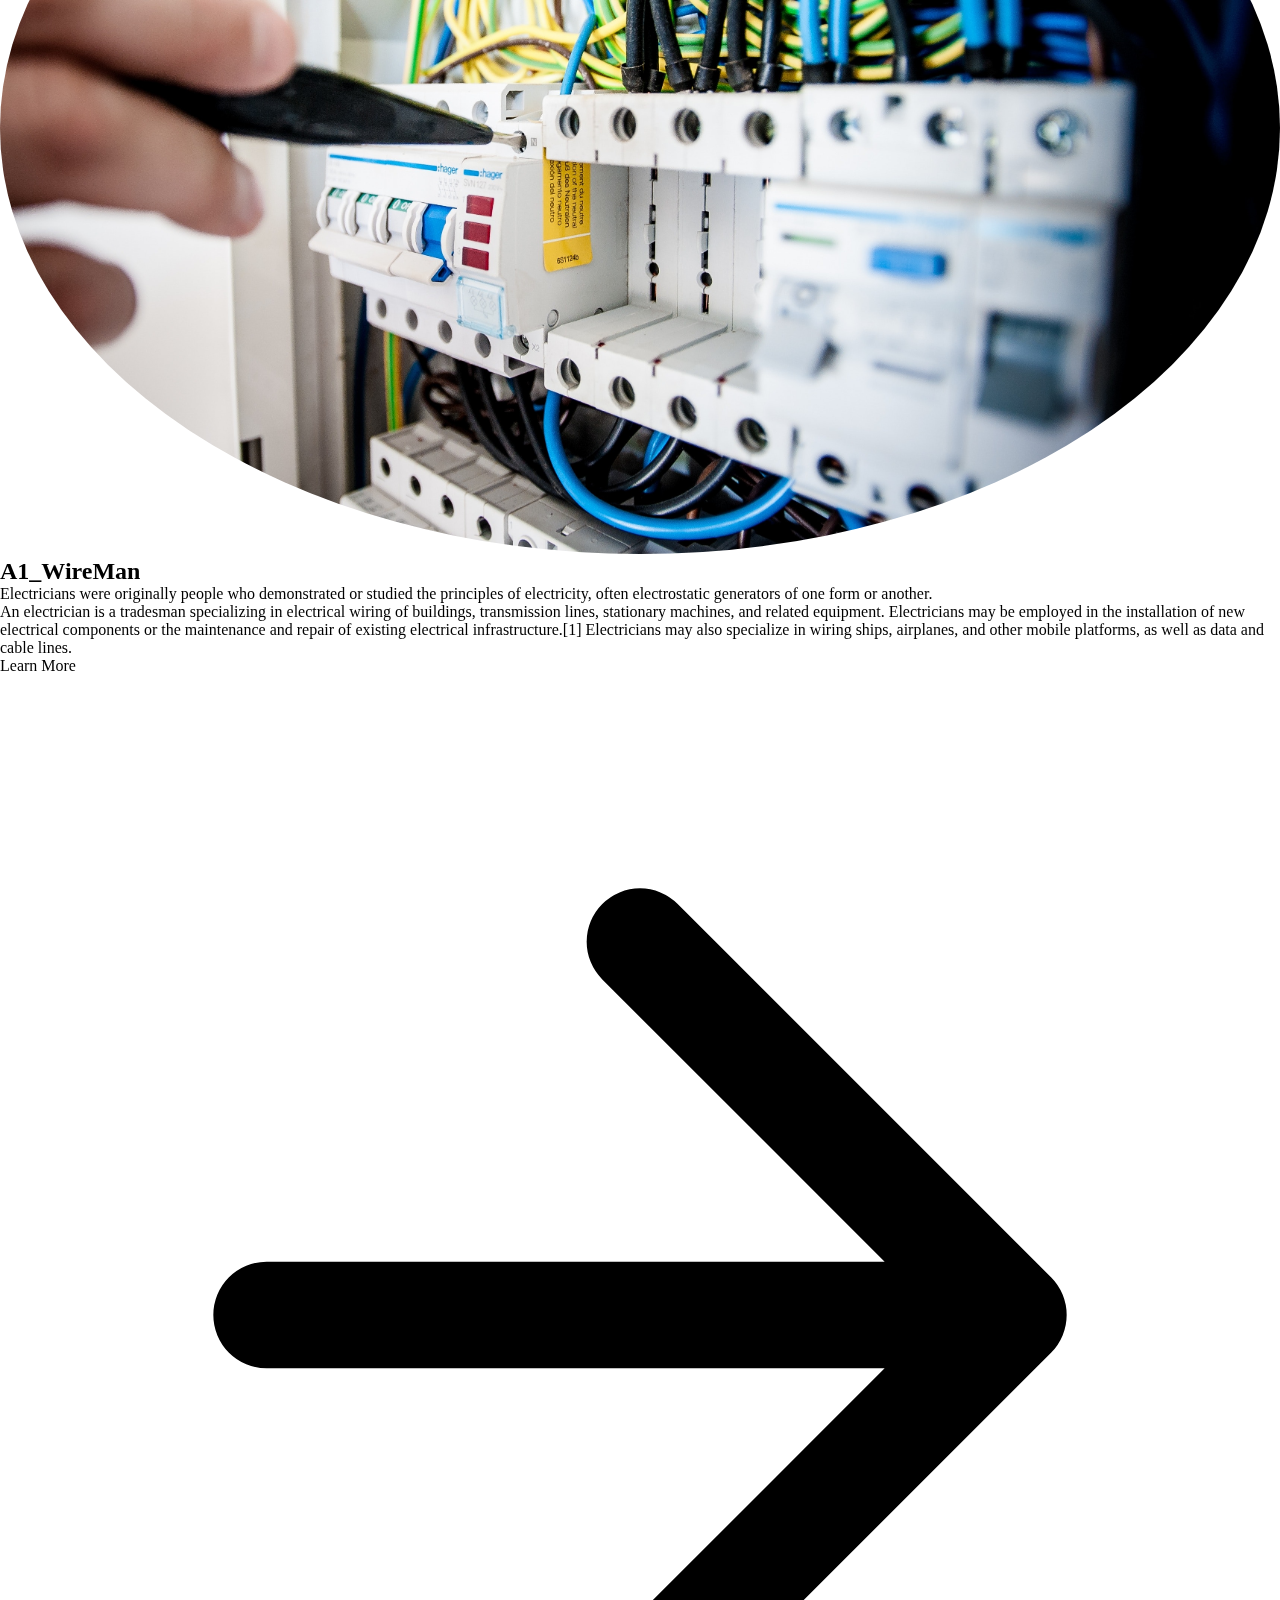
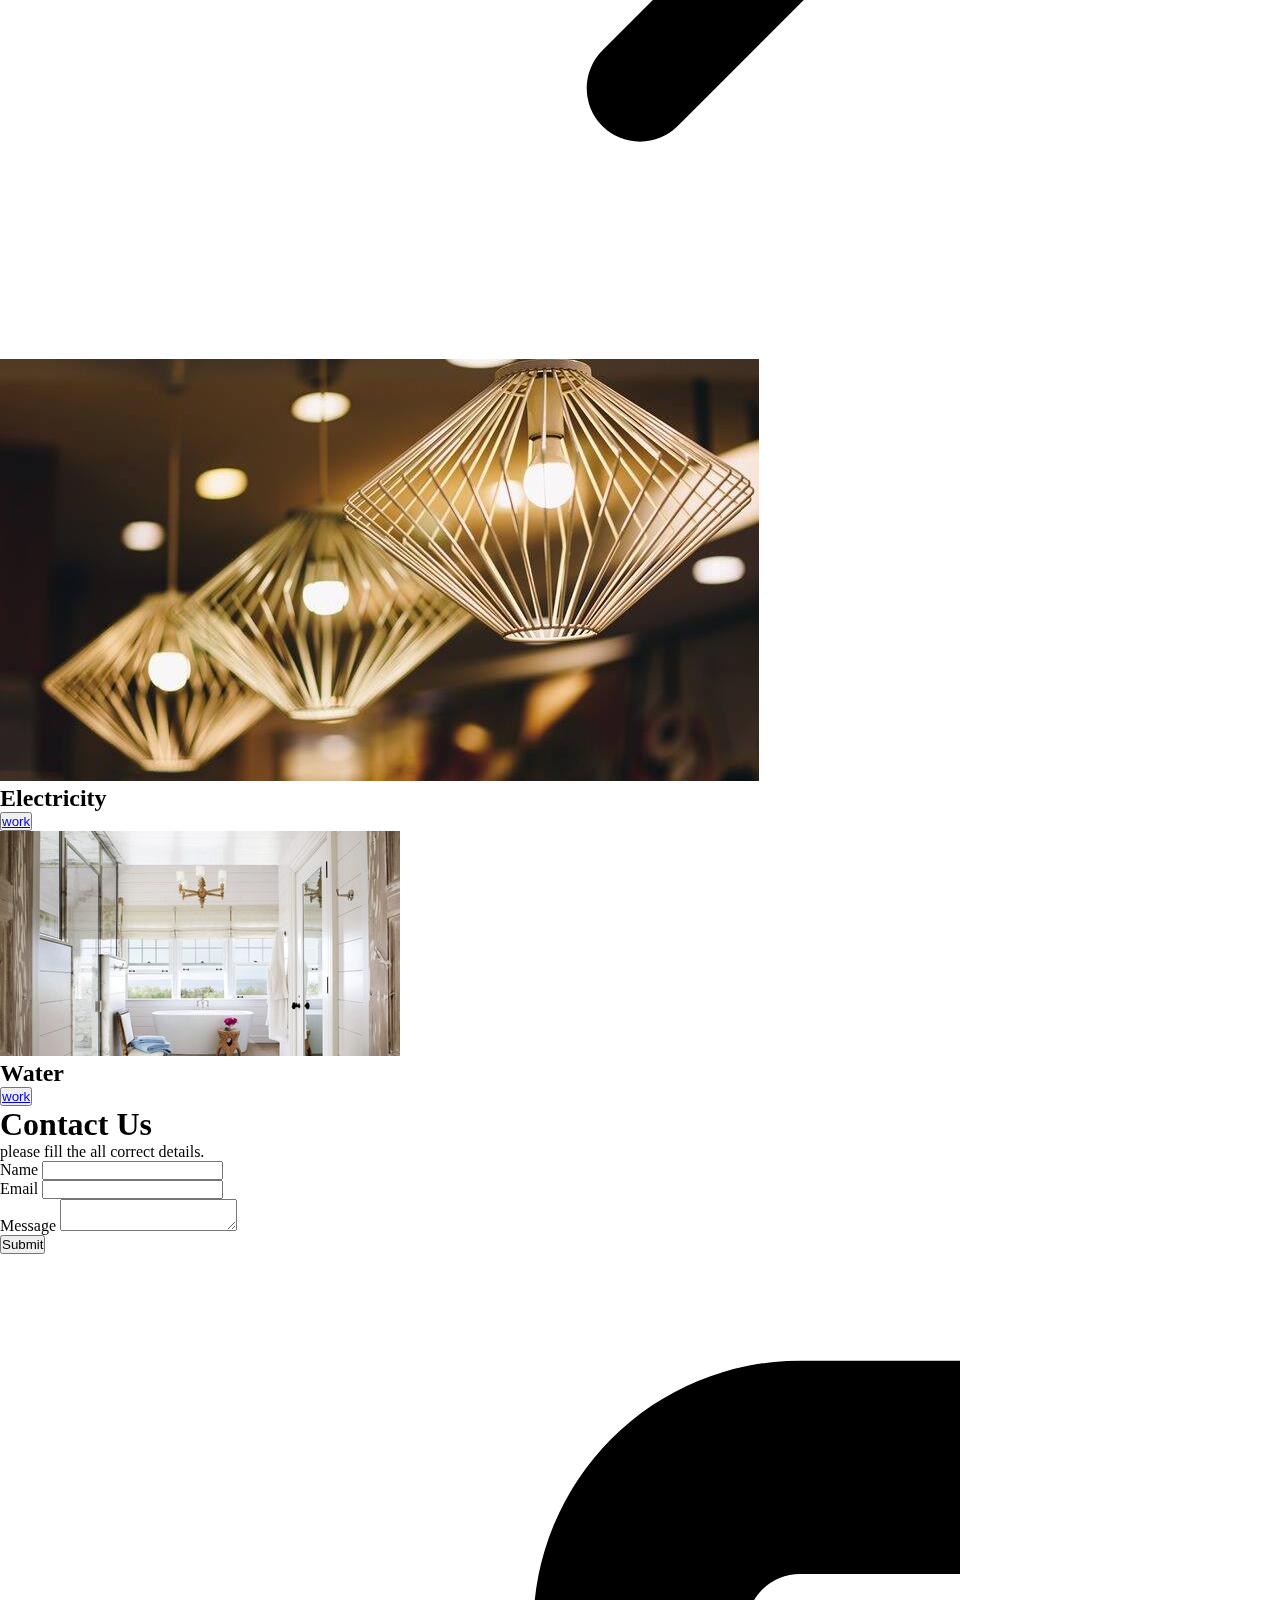
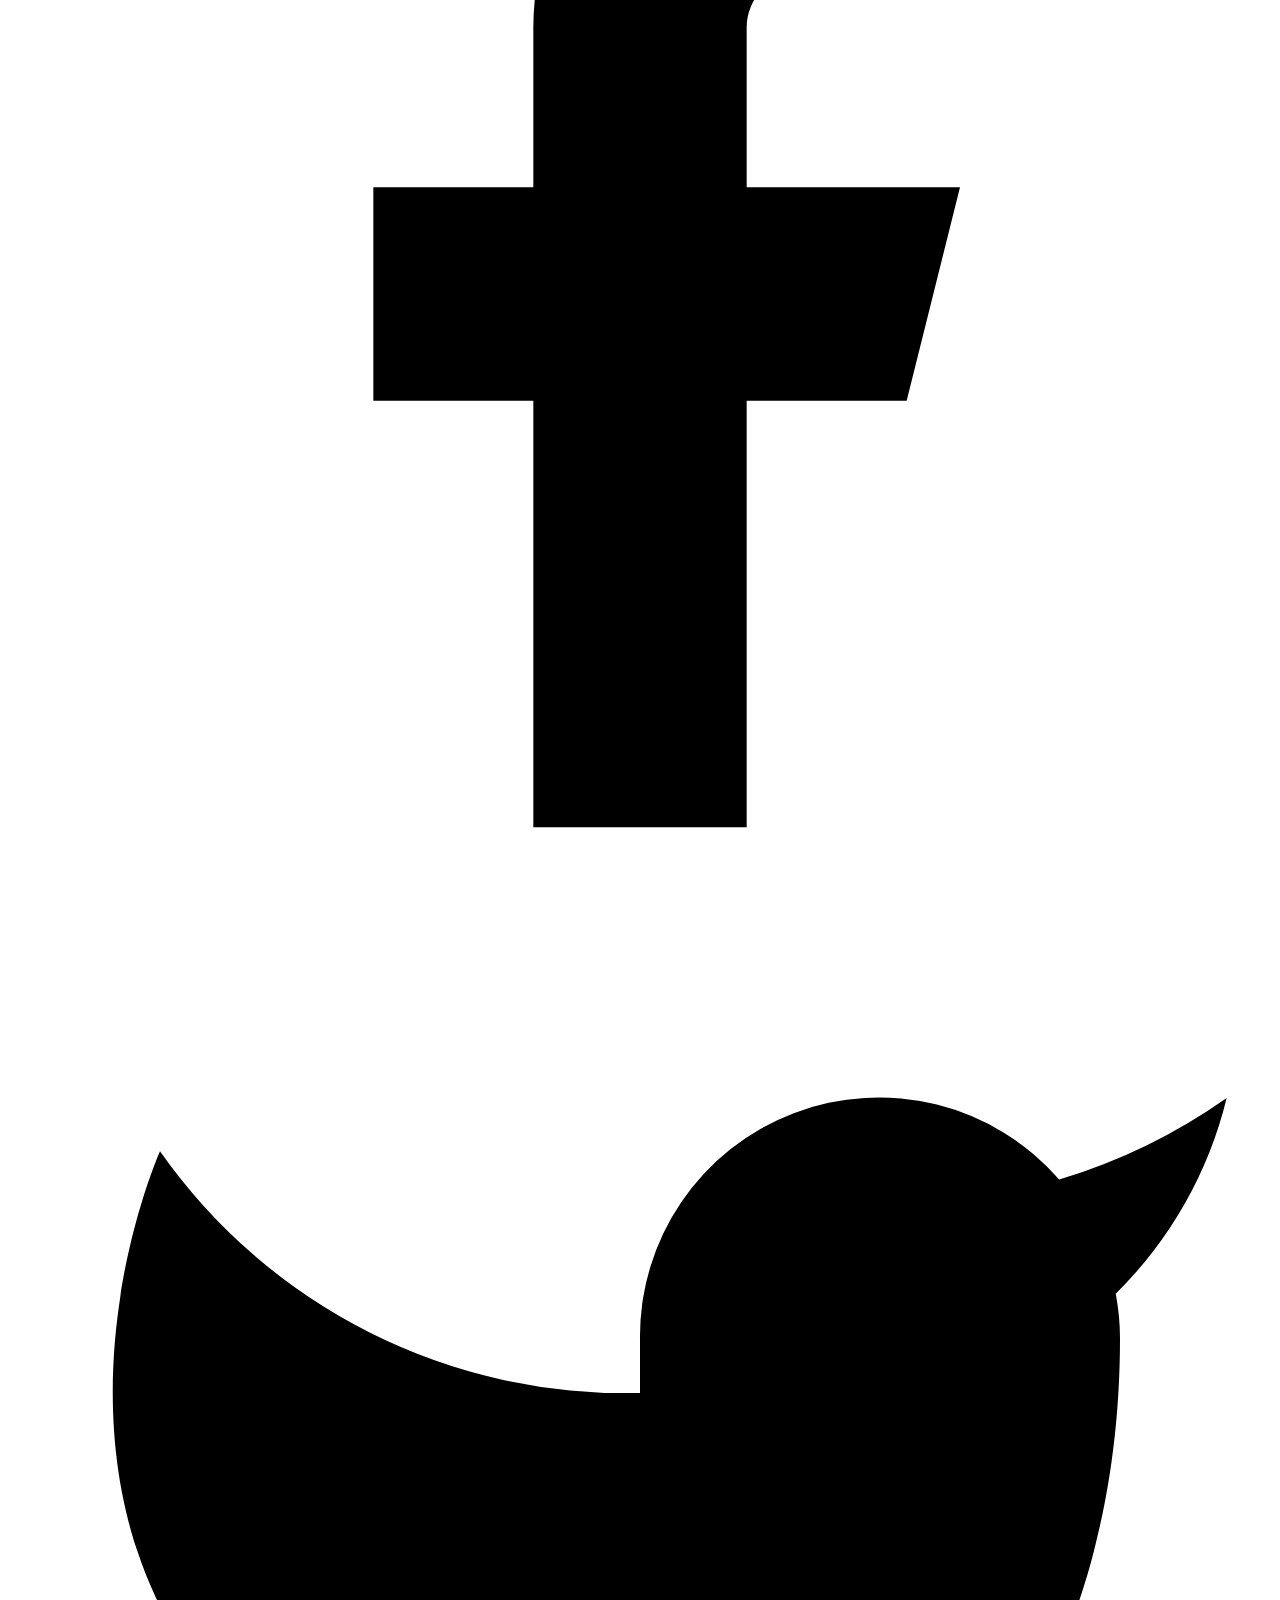
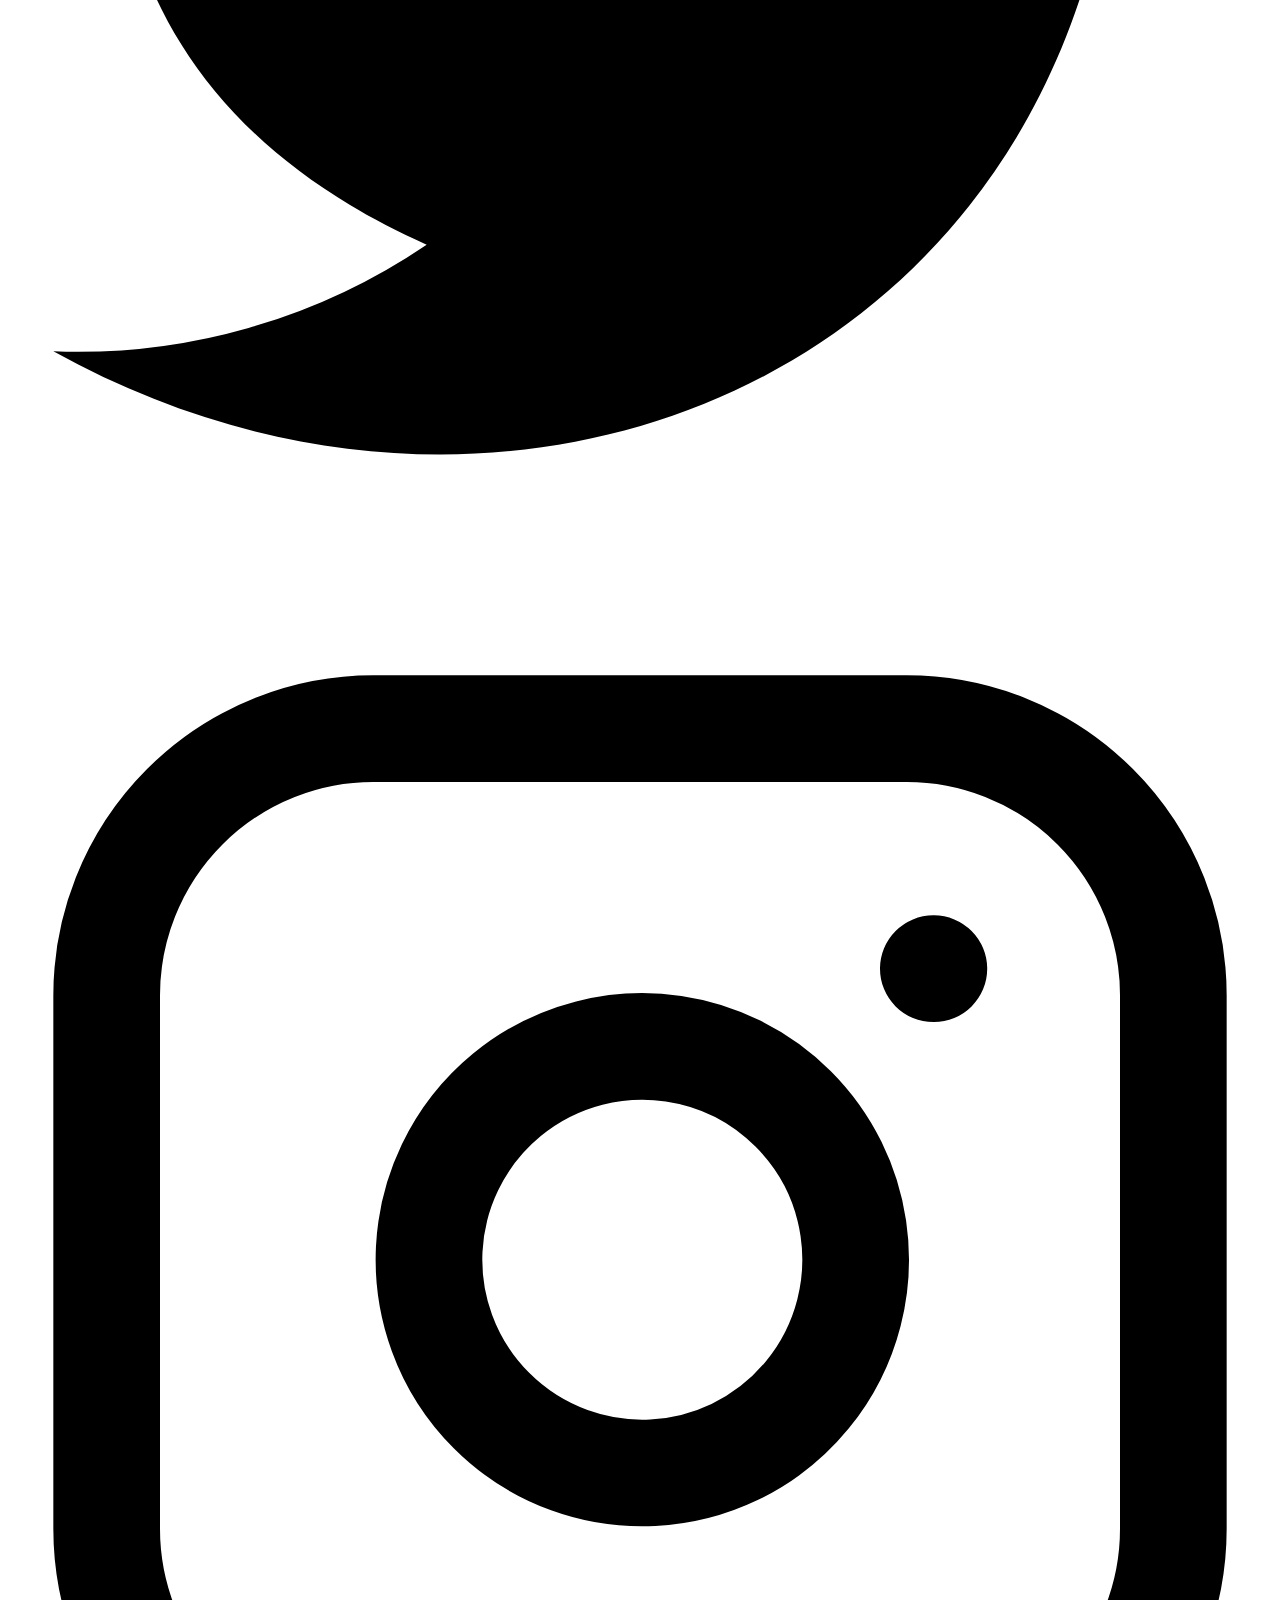
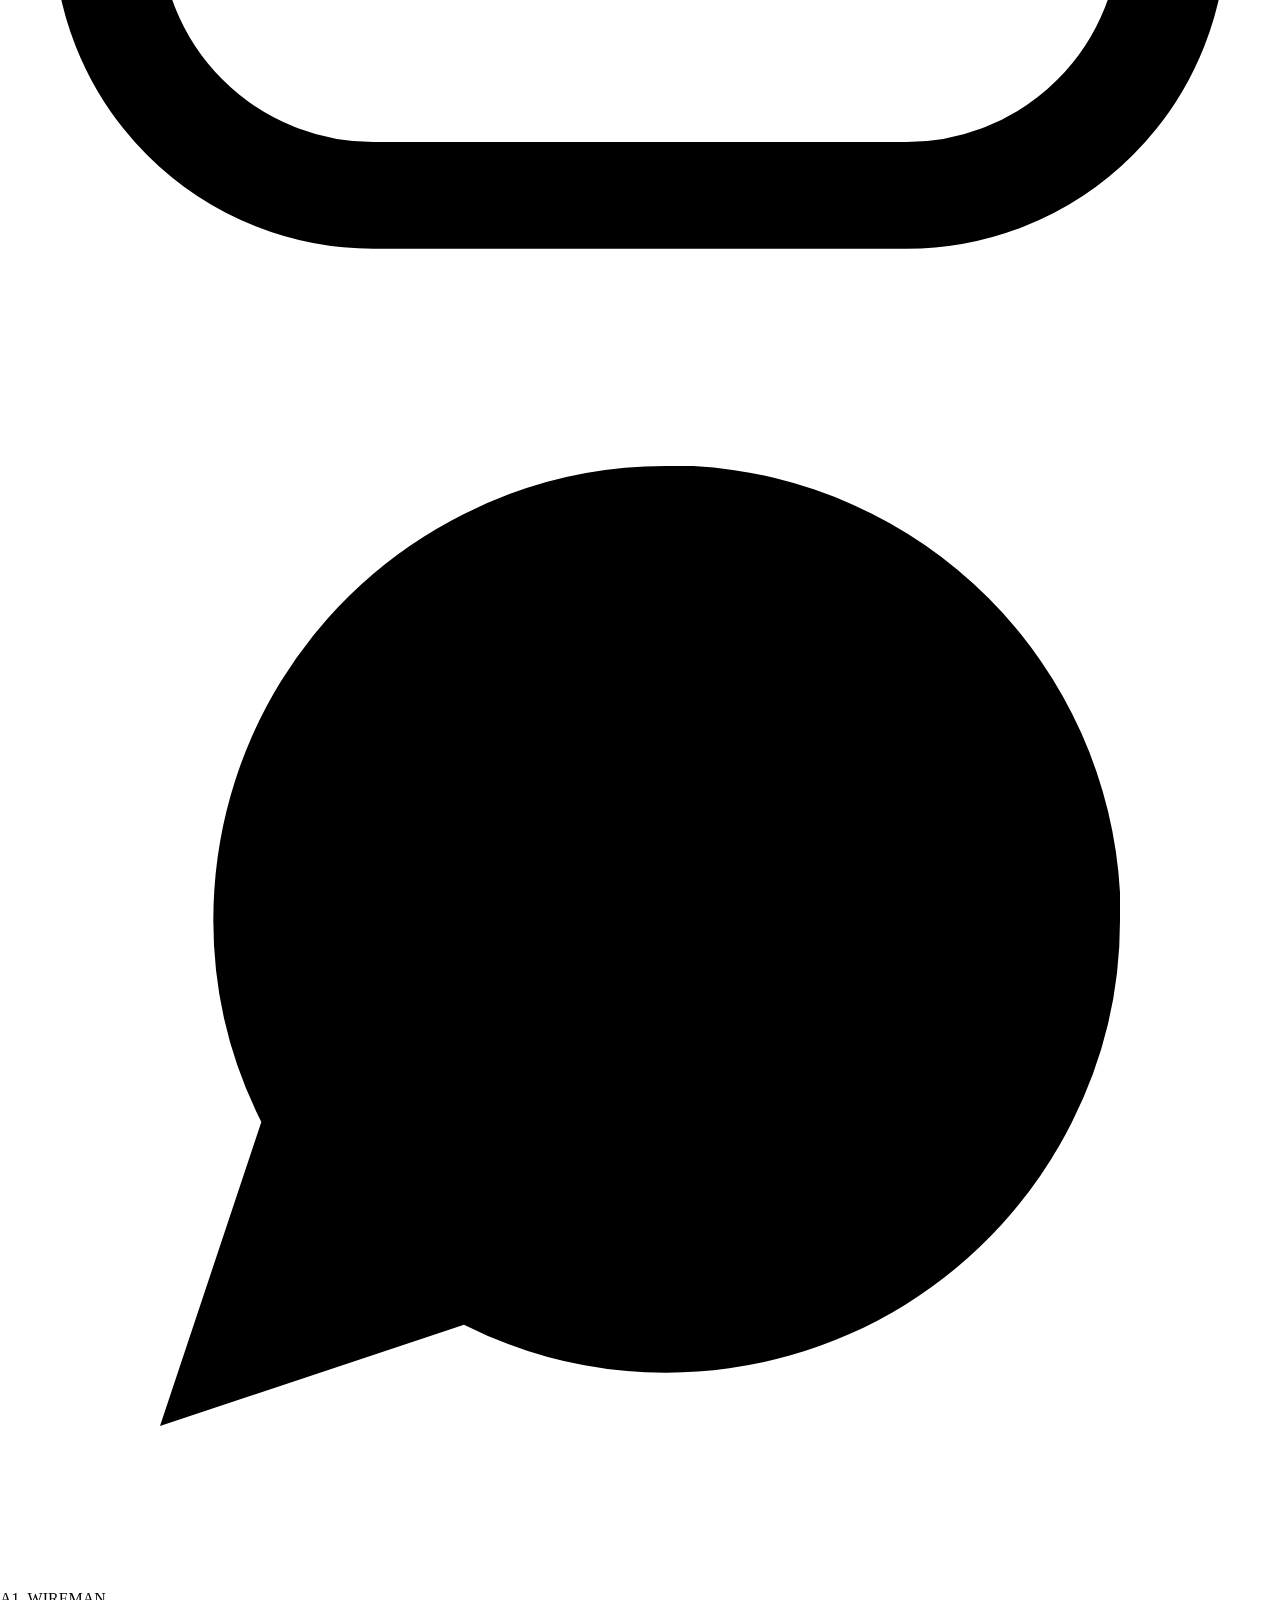
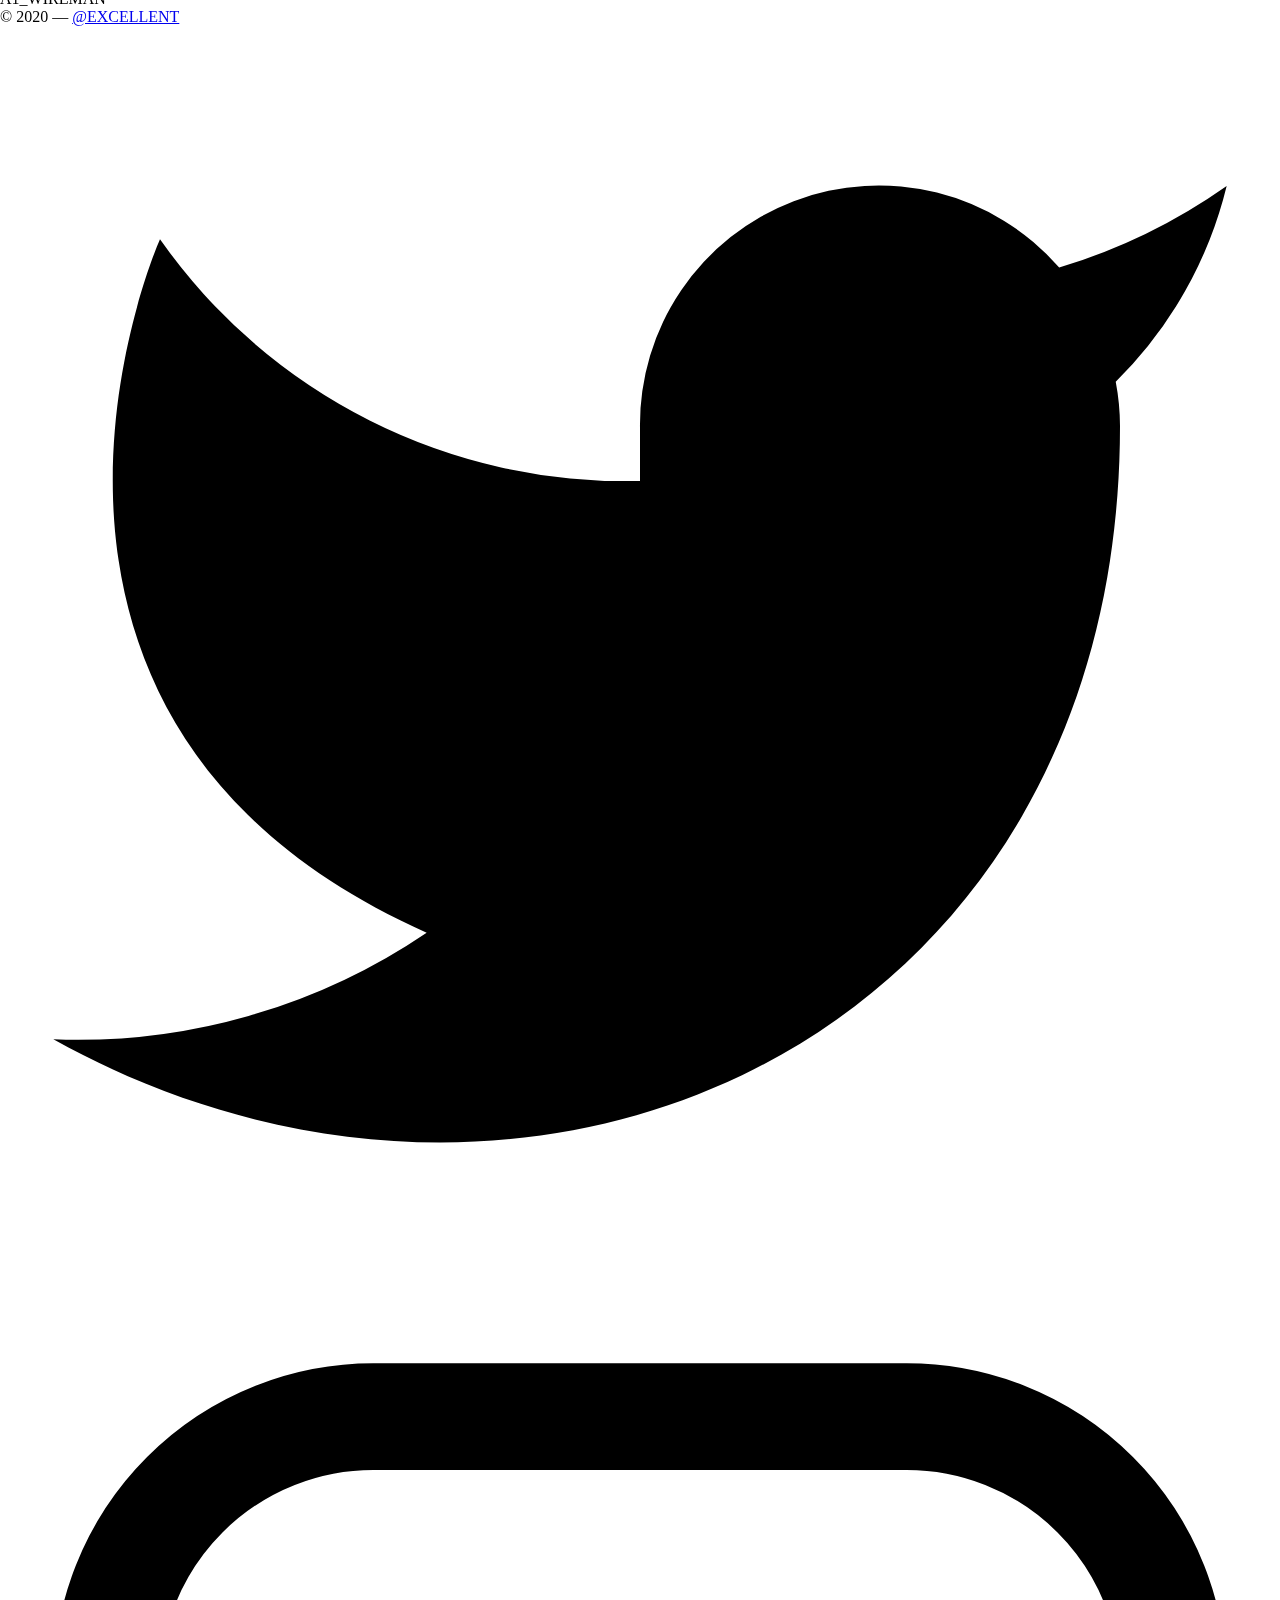
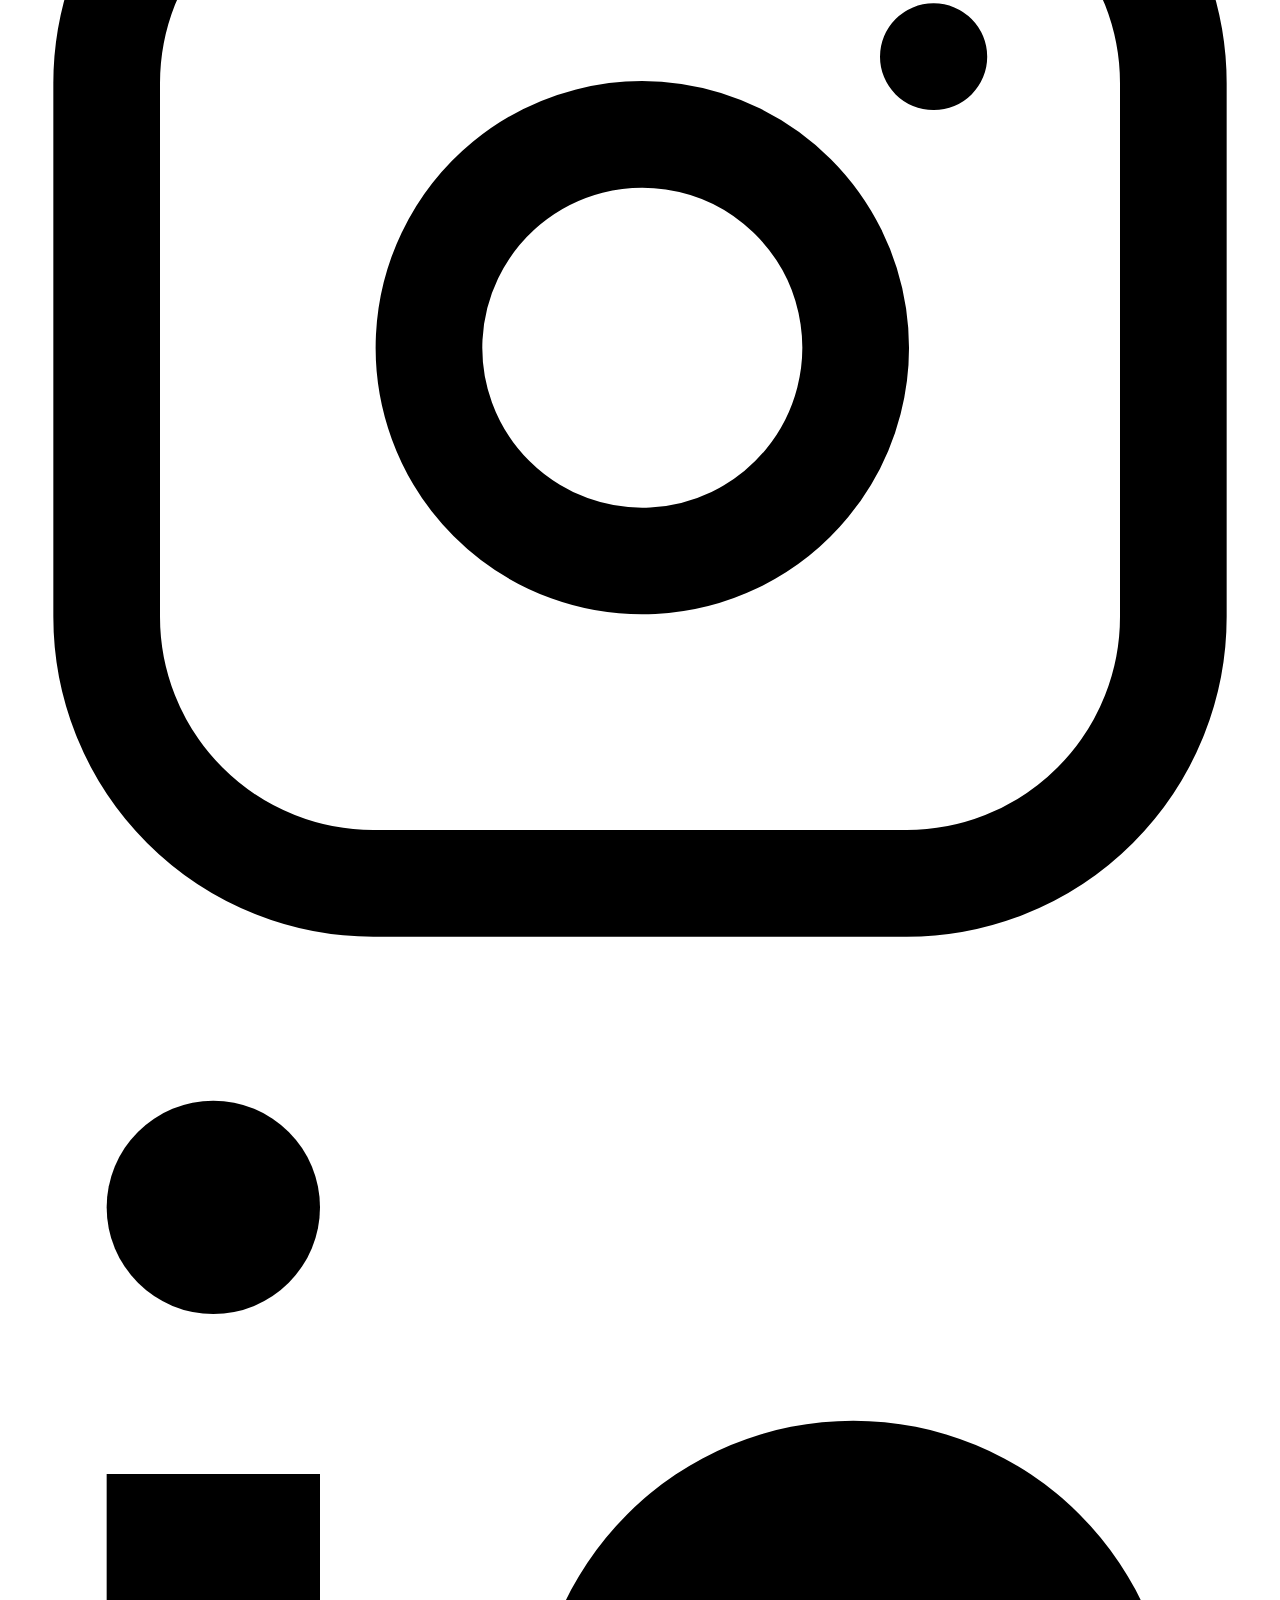
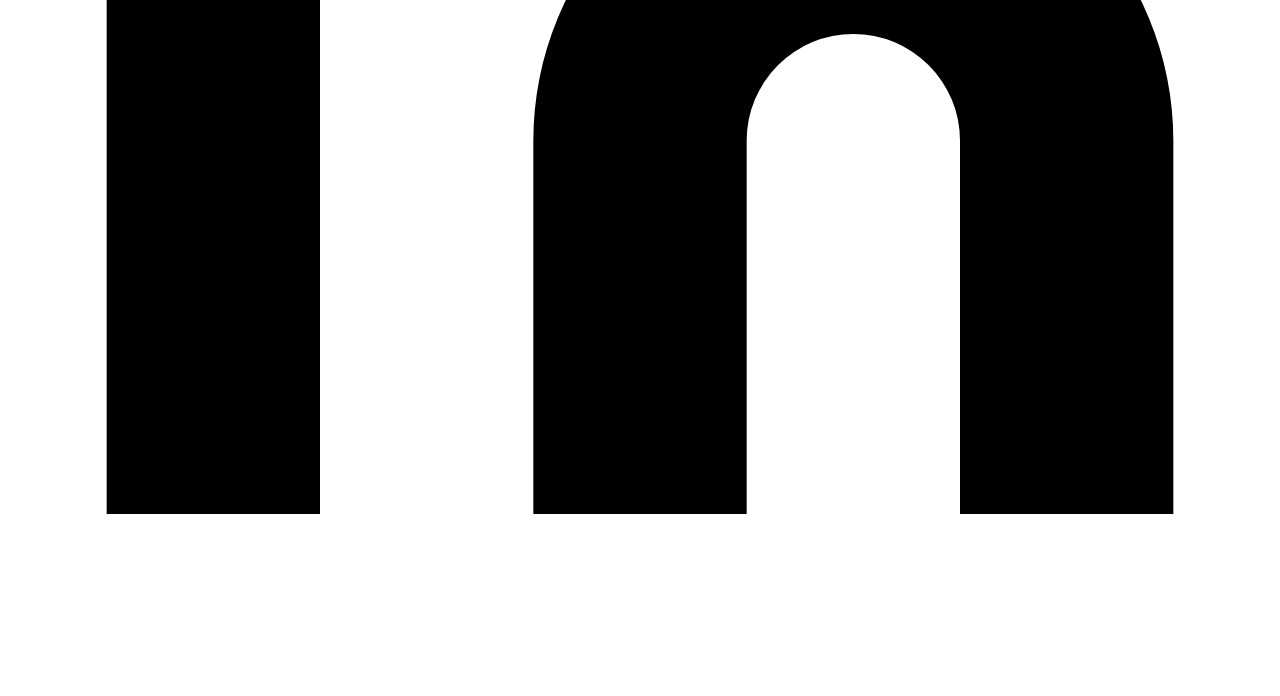
==== commit d722af31: "index.html" ====
--- a/index.html
+++ b/index.html
@@ -209,6 +209,8 @@
           <i class="fa fa-whatsapp" aria-hidden="true" title="call"></i>
         </div>
       </div>
+    <a href= https://wa.me/8824450225" class="">code with aj</a>
+  
     
     <!-- Optional JavaScript; choose one of the two! -->
 
@@ -254,4 +256,4 @@
     </script>
 
   </body>
-</html>+</html>
